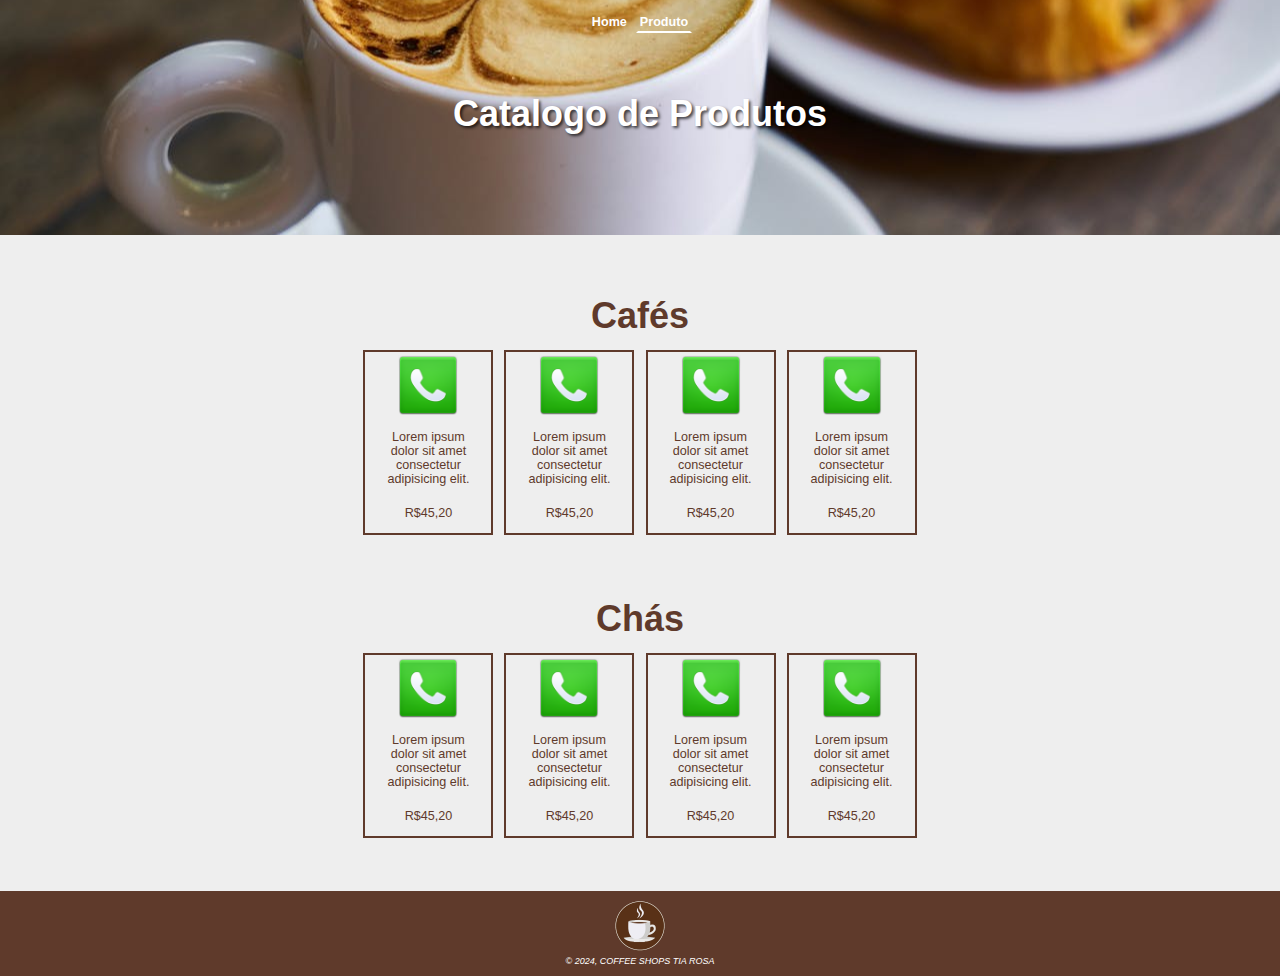
==== produtos.html @ 770dd262 "Layout e Estilo básico pagina catalogo" ====
<!DOCTYPE html>
<html lang="pt-br">
<head>
    <meta charset="UTF-8">
    <meta name="viewport" content="width=device-width, initial-scale=1.0">
    <link rel="stylesheet" href="css/style.css">
    <link rel="stylesheet" href="css/catalogo.css">
    <link rel="shortcut icon" href="imagens/favicon.ico" type="image/x-icon">
    <title>Catalogo de Produtos</title>
</head>
<body>
    <header>
        <nav>
            <a href="index.html">Home</a>
            <a href="#">Produto</a>
        </nav>
        <h1>Catalogo de Produtos</h1>
    </header>
    <main>
        <section>
            <h1>Cafés</h1>
            <div>
                <img src="imagens/logo-telefone.png" alt="">
                <p>
                    Lorem ipsum dolor sit amet consectetur adipisicing elit.
                </p>
                <p>R$45,20</p>
            </div>
            <div>
                <img src="imagens/logo-telefone.png" alt="">
                <p>
                    Lorem ipsum dolor sit amet consectetur adipisicing elit.
                </p>
                <p>R$45,20</p>
            </div>
            <div>
                <img src="imagens/logo-telefone.png" alt="">
                <p>
                    Lorem ipsum dolor sit amet consectetur adipisicing elit.
                </p>
                <p>R$45,20</p>
            </div>
            <div>
                <img src="imagens/logo-telefone.png" alt="">
                <p>
                    Lorem ipsum dolor sit amet consectetur adipisicing elit.
                </p>
                <p>R$45,20</p>
            </div>
        </section>
        <section>
            <h1>Chás</h1>
            <div>
                <img src="imagens/logo-telefone.png" alt="">
                <p>
                    Lorem ipsum dolor sit amet consectetur adipisicing elit.
                </p>
                <p>R$45,20</p>
            </div>
            <div>
                <img src="imagens/logo-telefone.png" alt="">
                <p>
                    Lorem ipsum dolor sit amet consectetur adipisicing elit.
                </p>
                <p>R$45,20</p>
            </div>
            <div>
                <img src="imagens/logo-telefone.png" alt="">
                <p>
                    Lorem ipsum dolor sit amet consectetur adipisicing elit.
                </p>
                <p>R$45,20</p>
            </div>
            <div>
                <img src="imagens/logo-telefone.png" alt="">
                <p>
                    Lorem ipsum dolor sit amet consectetur adipisicing elit.
                </p>
                <p>R$45,20</p>
            </div>
        </section>
    </main>
    <footer>
        <img src="imagens/logo-pequena.png" alt="">
        <p>&copy; 2024, COFFEE SHOPS TIA ROSA</p>
    </footer>
</body>
</html>
---- css/style.css ----
@charset "UTF-8";

*{
    margin: 0;
    padding: 0;
    font-family: Arial, Helvetica, sans-serif;
    font-weight: 100;
    font-size: 18px;
    text-decoration: none;
}

:root{
    --corTema: #5f3a2b;
    --corAlternativa: #7f3a2b;
    --corAuxiliar: white;
}

body{
    background-color: #eee;
}

header{
    background-color: var(--corTema);
    background-image: url("../imagens/fundo-header.jpg");
    background-position: center center;
    background-repeat: no-repeat;
    background-size: cover;
    background-attachment: fixed;
    min-height: 100vh;
    text-align: center;
    position: relative;
}

header > img{
    width: 80vw;
    max-width: 400px;
    position: absolute;
    transform: translate(-50%, -50%);
    top: 50%;
    left: 50%;
}

header nav{
    padding-top: 10px;
    text-align: center;
}

header nav > a{
    display: inline-block;
    text-decoration: none;
    font-size: 0.7em;
    font-family: Arial, Helvetica, sans-serif;
    font-weight: 900;
    color: var(--corAuxiliar);
    padding: 2px;
    transition: 0.2s;
    box-sizing: border-box;
    border: 2px solid transparent;
}

header nav > a[href="#"]{
    border-bottom-color: var(--corAuxiliar);
} 

header nav > a:hover{
    border-bottom-color: var(--corAuxiliar);
}

main{
    color: var(--corTema);
    text-align: center;
}

main section{
    margin-top: 50px;
    margin-bottom: 50px;
}

main h1{
    font-size: 2em;
    font-weight: 700;
    padding: 10px;
}

main p {
    width: 80vw;
    margin: auto;
    padding: 10px;
}

main section > img{
    width: 49%;
    max-width: 250px;
    border-radius: 15px;
}

main section > img:hover{
    opacity: 0.7;
}

main p > img{
    width: 30px;
    vertical-align: middle;
}

main a.linkbtn{
    display: block;
    background-color: var(--corTema);
    color: var(--corAuxiliar);
    width: 50%;
    max-width: 200px;
    font-weight: 700;
    padding: 5px;
    border-radius: 10px;
    margin: auto;
    margin-top: 10px;
    text-decoration: none;
}

main a.linkbtn:hover{
    background-color: #7f3a2b;
}

main .logo-social{
    width: 80px;
    height: 80px;
    border-radius: 50%;
    margin: 5px;
    transition: .2s;
}
main .logo-social:hover{
    transform: scale(0.9);
}

footer{
    background-color: var(--corTema);
    color: var(--corAuxiliar);
    text-align: center;
    padding: 10px;
}

footer > img{
    width: 50px;
    height: 50px;
}

footer > p{
    font-style: italic;
    font-size: 0.5em;
}
---- css/catalogo.css ----
@charset "UTF-8";

:root{
    --corTema: #5f3a2b;
    --corAlternativa: #7f3a2b;
    --corAuxiliar: white;
}

header{
    min-height: 0;
    background-image: url("../imagens/fundo-header-catalogo.jpg");
    background-attachment: local;
}


header > h1{
    color: var(--corAuxiliar);
    font-size: 2em;
    font-weight: 900;
    text-align: center;
    text-shadow: 2px 2px 3px #000000b0;
    padding-top: 60px;
    padding-bottom: 100px;
}

main div{
    border: 2px solid var(--corTema);
    padding: 3px;
    margin: 3px;
    display: inline-block;
}

main div > img{
    width: 60px;
}

main div > p {
    font-size: 0.7em;
    width: 100px;
}
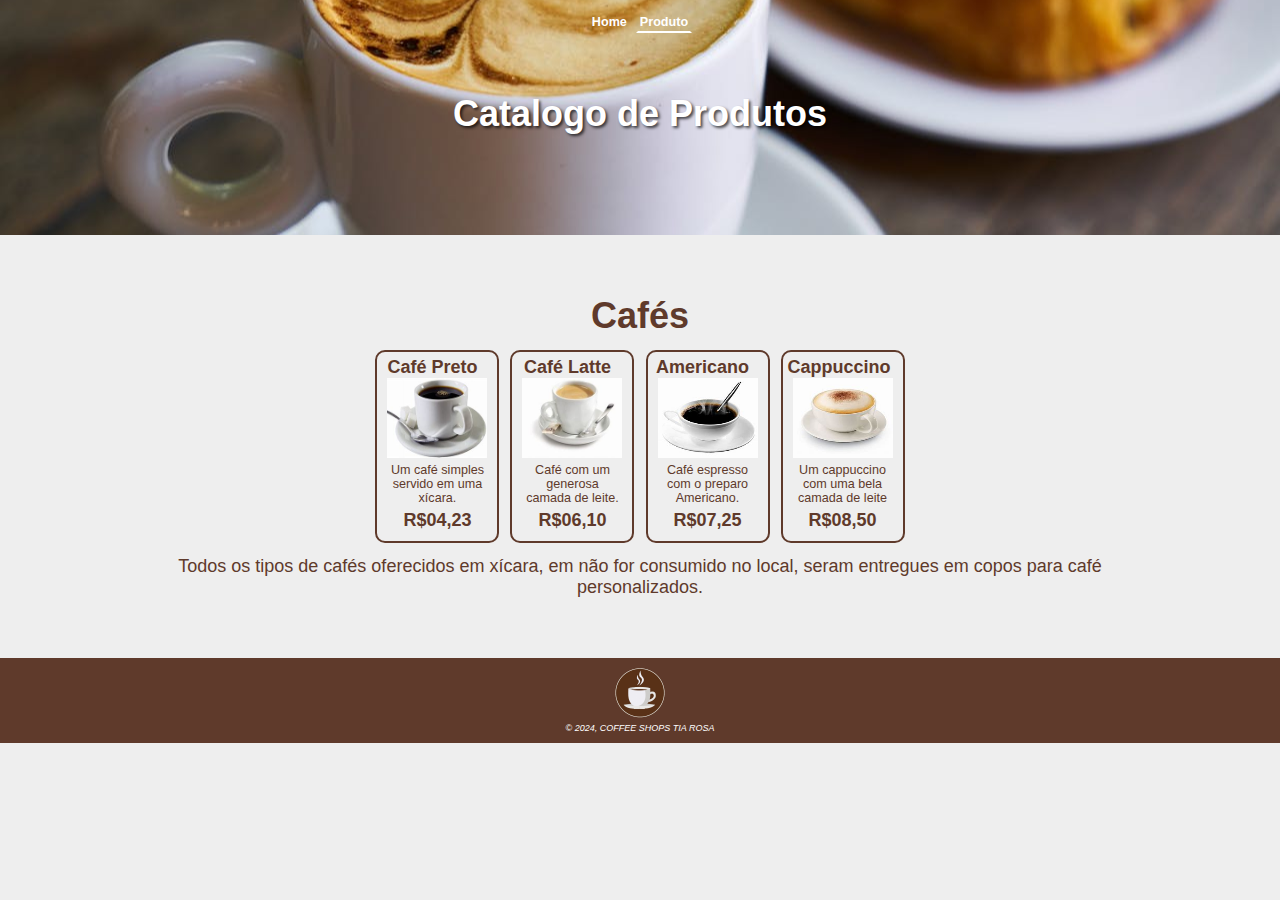
==== commit e59ca1a2: "Adicionando produtos" ====
--- a/produtos.html
+++ b/produtos.html
@@ -20,68 +20,43 @@
         <section>
             <h1>Cafés</h1>
             <div>
-                <img src="imagens/logo-telefone.png" alt="">
+                <h1>Café Preto</h1>
+                <img src="imagens/produtos/cafe/cafe-preto.jpg" alt="xícara com café">
                 <p>
-                    Lorem ipsum dolor sit amet consectetur adipisicing elit.
+                    Um café simples servido em uma xícara.
                 </p>
-                <p>R$45,20</p>
+                <p class="preco">R$04,23</p>
             </div>
             <div>
-                <img src="imagens/logo-telefone.png" alt="">
+                <h1>Café Latte</h1>
+                <img src="imagens/produtos/cafe/cafe-latte.jpg" alt="xícara com café com leite">
                 <p>
-                    Lorem ipsum dolor sit amet consectetur adipisicing elit.
+                    Café com um generosa camada de leite.
                 </p>
-                <p>R$45,20</p>
+                <p class="preco">R$06,10</p>
             </div>
             <div>
-                <img src="imagens/logo-telefone.png" alt="">
+                <h1>Americano</h1>
+                <img src="imagens/produtos/cafe/cafe-americano.jpg" alt="xícara com café espresso do tipo Americano.">
                 <p>
-                    Lorem ipsum dolor sit amet consectetur adipisicing elit.
+                    Café espresso com o preparo Americano.
                 </p>
-                <p>R$45,20</p>
+                <p class="preco">R$07,25</p>
             </div>
             <div>
-                <img src="imagens/logo-telefone.png" alt="">
+                <h1>Cappuccino</h1>
+                <img src="imagens/produtos/cafe/cappuccino.jpg" alt="xícara com café espresso com uma camada de espuma de leite">
                 <p>
-                    Lorem ipsum dolor sit amet consectetur adipisicing elit.
+                    Um cappuccino com uma bela camada de leite
                 </p>
-                <p>R$45,20</p>
+                <p class="preco">R$08,50</p>
             </div>
-        </section>
-        <section>
-            <h1>Chás</h1>
-            <div>
-                <img src="imagens/logo-telefone.png" alt="">
-                <p>
-                    Lorem ipsum dolor sit amet consectetur adipisicing elit.
-                </p>
-                <p>R$45,20</p>
-            </div>
-            <div>
-                <img src="imagens/logo-telefone.png" alt="">
-                <p>
-                    Lorem ipsum dolor sit amet consectetur adipisicing elit.
-                </p>
-                <p>R$45,20</p>
-            </div>
-            <div>
-                <img src="imagens/logo-telefone.png" alt="">
-                <p>
-                    Lorem ipsum dolor sit amet consectetur adipisicing elit.
-                </p>
-                <p>R$45,20</p>
-            </div>
-            <div>
-                <img src="imagens/logo-telefone.png" alt="">
-                <p>
-                    Lorem ipsum dolor sit amet consectetur adipisicing elit.
-                </p>
-                <p>R$45,20</p>
-            </div>
+
+            <p>Todos os tipos de cafés oferecidos em xícara, em não for consumido no local, seram entregues em copos para café personalizados.</p>
         </section>
     </main>
     <footer>
-        <img src="imagens/logo-pequena.png" alt="">
+        <img src="imagens/logo-pequena.png" alt="Logo marca com um xícara de café no centro de um circulo">
         <p>&copy; 2024, COFFEE SHOPS TIA ROSA</p>
     </footer>
 </body>
--- a/css/catalogo.css
+++ b/css/catalogo.css
@@ -25,16 +25,31 @@
 
 main div{
     border: 2px solid var(--corTema);
-    padding: 3px;
+    padding: 5px;
     margin: 3px;
+    border-radius: 10px;
     display: inline-block;
 }
 
+main div > h1{
+    font-size: 1em;
+    width: 100px;
+    padding: 0;
+}
+
 main div > img{
-    width: 60px;
+    width: 100px;
+    height: 80px;
 }
 
 main div > p {
     font-size: 0.7em;
     width: 100px;
+    padding: 0;
+}
+
+main div > p.preco {
+    font-size: 1em;
+    font-weight: 600;
+    padding: 5px;
 }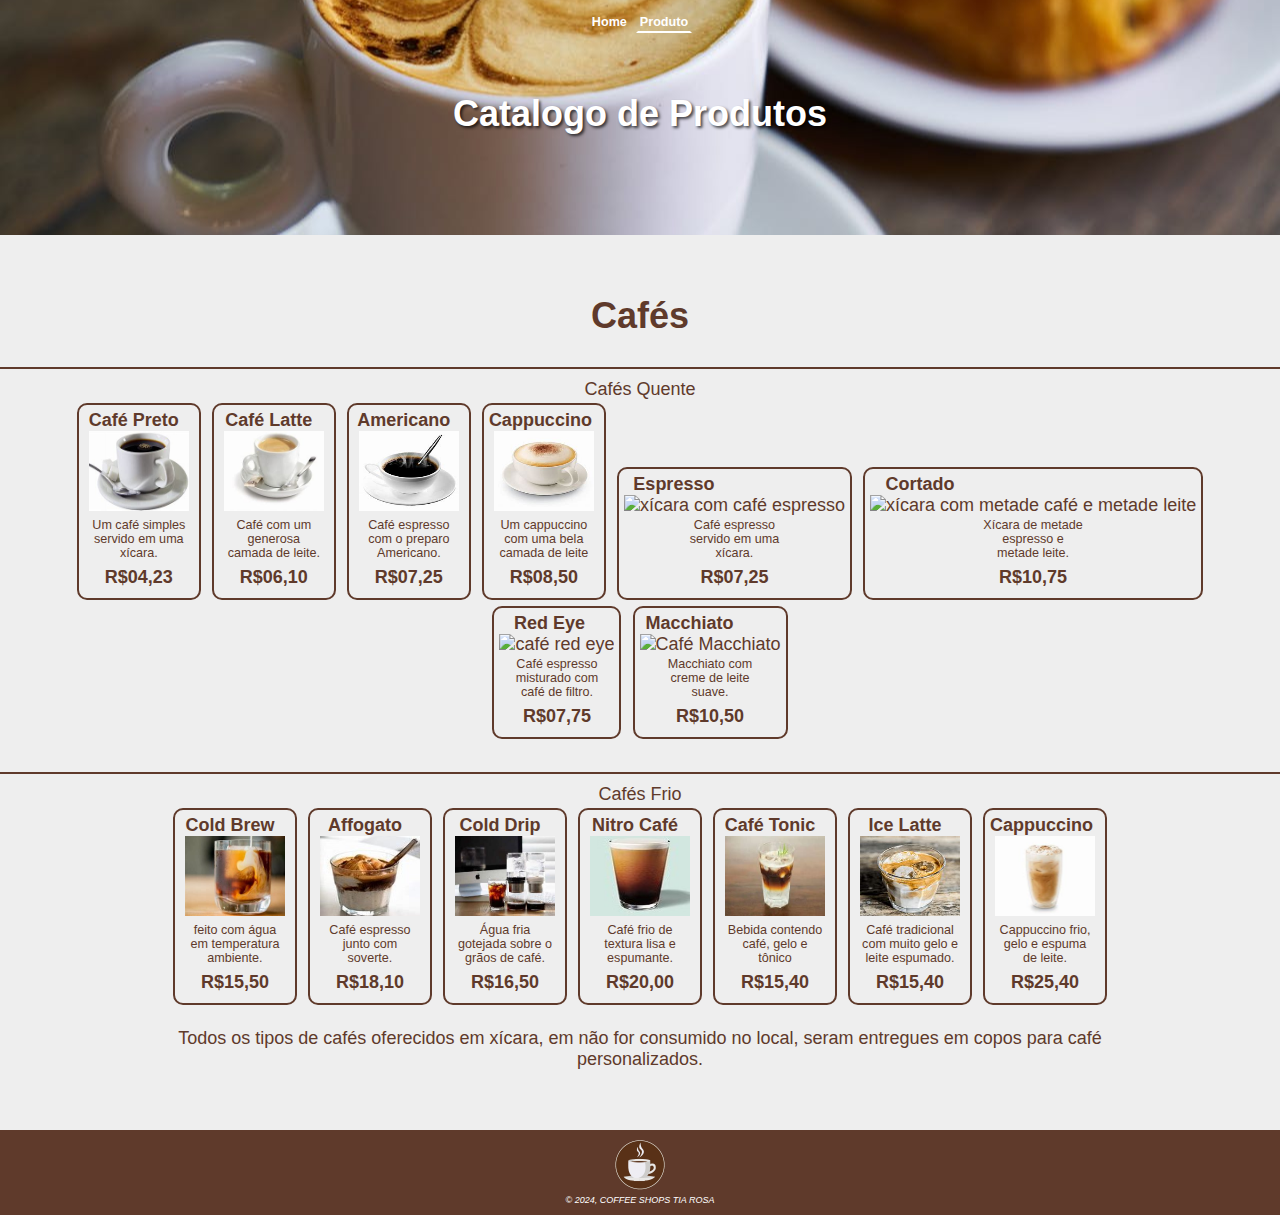
==== commit f98be815: "Aprimorando catalogo" ====
--- a/produtos.html
+++ b/produtos.html
@@ -19,38 +19,134 @@
     <main>
         <section>
             <h1>Cafés</h1>
-            <div>
-                <h1>Café Preto</h1>
-                <img src="imagens/produtos/cafe/cafe-preto.jpg" alt="xícara com café">
-                <p>
-                    Um café simples servido em uma xícara.
-                </p>
-                <p class="preco">R$04,23</p>
-            </div>
-            <div>
-                <h1>Café Latte</h1>
-                <img src="imagens/produtos/cafe/cafe-latte.jpg" alt="xícara com café com leite">
-                <p>
-                    Café com um generosa camada de leite.
-                </p>
-                <p class="preco">R$06,10</p>
-            </div>
-            <div>
-                <h1>Americano</h1>
-                <img src="imagens/produtos/cafe/cafe-americano.jpg" alt="xícara com café espresso do tipo Americano.">
-                <p>
-                    Café espresso com o preparo Americano.
-                </p>
-                <p class="preco">R$07,25</p>
-            </div>
-            <div>
-                <h1>Cappuccino</h1>
-                <img src="imagens/produtos/cafe/cappuccino.jpg" alt="xícara com café espresso com uma camada de espuma de leite">
-                <p>
-                    Um cappuccino com uma bela camada de leite
-                </p>
-                <p class="preco">R$08,50</p>
-            </div>
+
+            <article>
+                <h2>Cafés Quente</h2>
+                <div>
+                    <h1>Café Preto</h1>
+                    <img src="imagens/produtos/cafe/cafe-preto.jpg" alt="xícara com café">
+                    <p>
+                        Um café simples servido em uma xícara.
+                    </p>
+                    <p class="preco">R$04,23</p>
+                </div>
+                <div>
+                    <h1>Café Latte</h1>
+                    <img src="imagens/produtos/cafe/cafe-latte.jpg" alt="xícara com café com leite">
+                    <p>
+                        Café com um generosa camada de leite.
+                    </p>
+                    <p class="preco">R$06,10</p>
+                </div>
+                <div>
+                    <h1>Americano</h1>
+                    <img src="imagens/produtos/cafe/cafe-americano.jpg" alt="xícara com café espresso do tipo Americano.">
+                    <p>
+                        Café espresso com o preparo Americano.
+                    </p>
+                    <p class="preco">R$07,25</p>
+                </div>
+                <div>
+                    <h1>Cappuccino</h1>
+                    <img src="imagens/produtos/cafe/cappuccino.jpg" alt="xícara com café espresso com uma camada de espuma de leite">
+                    <p>
+                        Um cappuccino com uma bela camada de leite
+                    </p>
+                    <p class="preco">R$08,50</p>
+                </div>
+                <div>
+                    <h1>Espresso</h1>
+                    <img src="imagens/produtos/cafe/cafe-espresso.jpg" alt="xícara com café espresso">
+                    <p>
+                        Café espresso servido em uma xícara.
+                    </p>
+                    <p class="preco">R$07,25</p>
+                </div>
+                <div>
+                    <h1>Cortado</h1>
+                    <img src="imagens/produtos/cafe/cafe-cortado.jpg" alt="xícara com metade café e metade leite">
+                    <p>
+                        Xícara de metade espresso e metade leite.
+                    </p>
+                    <p class="preco">R$10,75</p>
+                </div>
+                <div>
+                    <h1>Red Eye</h1>
+                    <img src="imagens/produtos/cafe/red-eye.jpg" alt="café red eye">
+                    <p>
+                        Café espresso misturado com café de filtro.
+                    </p>
+                    <p class="preco">R$07,75</p>
+                </div>
+                <div>
+                    <h1>Macchiato</h1>
+                    <img src="imagens/produtos/cafe/macchiato.jpg" alt="Café Macchiato">
+                    <p>
+                        Macchiato com creme de leite suave.
+                    </p>
+                    <p class="preco">R$10,50</p>
+                </div>
+            </article>
+
+            <article>
+                <h2>Cafés Frio</h2>
+                <div>
+                    <h1>Cold Brew</h1>
+                    <img src="imagens/produtos/cafe/cold-brew.jpg" alt="Café feito com água em temperatura ambiente">
+                    <p>
+                        feito com água em temperatura ambiente.
+                    </p>
+                    <p class="preco">R$15,50</p>
+                </div>
+                <div>
+                    <h1>Affogato</h1>
+                    <img src="imagens/produtos/cafe/affogato.jpg" alt="Café espresso com soverte">
+                    <p>
+                        Café espresso junto com soverte.
+                    </p>
+                    <p class="preco">R$18,10</p>
+                </div>
+                <div>
+                    <h1>Cold Drip</h1>
+                    <img src="imagens/produtos/cafe/cold-drip.jpg" alt="Café do gotejamento de água fria nos grãos">
+                    <p>
+                        Água fria gotejada sobre o grãos de café.
+                    </p>
+                    <p class="preco">R$16,50</p>
+                </div>
+                <div>
+                    <h1>Nitro Café</h1>
+                    <img src="imagens/produtos/cafe/nitro-coffee.jpg" alt="Café frio de textura lisa e espumante">
+                    <p>
+                        Café frio de textura lisa e espumante.
+                    </p>
+                    <p class="preco">R$20,00</p>
+                </div>
+                <div>
+                    <h1>Café Tonic</h1>
+                    <img src="imagens/produtos/cafe/cafe-tonic.jpg" alt="Uma bebida que misturado café, gelo e tônico">
+                    <p>
+                        Bebida contendo café, gelo e tônico
+                    </p>
+                    <p class="preco">R$15,40</p>
+                </div>
+                <div>
+                    <h1>Ice Latte</h1>
+                    <img src="imagens/produtos/cafe/ice-latte.jpg" alt="Café, gelo e leite espumado">
+                    <p>
+                        Café tradicional com muito gelo e leite espumado.
+                    </p>
+                    <p class="preco">R$15,40</p>
+                </div>
+                <div>
+                    <h1>Cappuccino</h1>
+                    <img src="imagens/produtos/cafe/ice-cappuccino.jpg" alt="Cappuccino frio com gelo e espuma de leite">
+                    <p>
+                        Cappuccino frio, gelo e espuma de leite.
+                    </p>
+                    <p class="preco">R$25,40</p>
+                </div>
+            </article>
 
             <p>Todos os tipos de cafés oferecidos em xícara, em não for consumido no local, seram entregues em copos para café personalizados.</p>
         </section>
--- a/css/catalogo.css
+++ b/css/catalogo.css
@@ -23,6 +23,12 @@
     padding-bottom: 100px;
 }
 
+main article{
+    margin-top: 20px;
+    padding: 10px;
+    border-top: 2px solid var(--corTema);
+}
+
 main div{
     border: 2px solid var(--corTema);
     padding: 5px;
@@ -45,7 +51,7 @@
 main div > p {
     font-size: 0.7em;
     width: 100px;
-    padding: 0;
+    padding: 2px;
 }
 
 main div > p.preco {
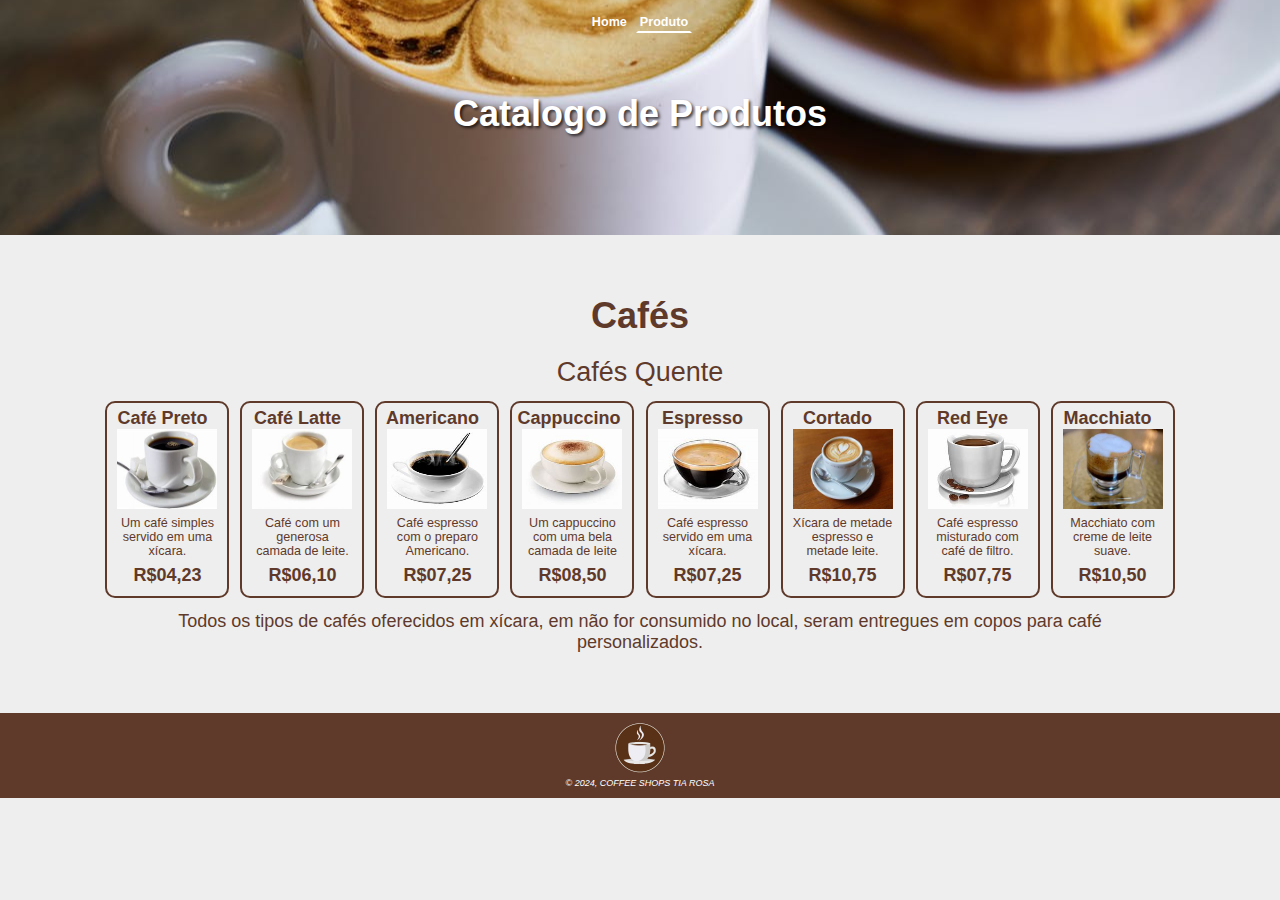
==== commit 94928de4: "Cafés quente adicionado ao catalogo" ====
--- a/produtos.html
+++ b/produtos.html
@@ -19,134 +19,71 @@
     <main>
         <section>
             <h1>Cafés</h1>
-
-            <article>
-                <h2>Cafés Quente</h2>
-                <div>
-                    <h1>Café Preto</h1>
-                    <img src="imagens/produtos/cafe/cafe-preto.jpg" alt="xícara com café">
-                    <p>
-                        Um café simples servido em uma xícara.
-                    </p>
-                    <p class="preco">R$04,23</p>
-                </div>
-                <div>
-                    <h1>Café Latte</h1>
-                    <img src="imagens/produtos/cafe/cafe-latte.jpg" alt="xícara com café com leite">
-                    <p>
-                        Café com um generosa camada de leite.
-                    </p>
-                    <p class="preco">R$06,10</p>
-                </div>
-                <div>
-                    <h1>Americano</h1>
-                    <img src="imagens/produtos/cafe/cafe-americano.jpg" alt="xícara com café espresso do tipo Americano.">
-                    <p>
-                        Café espresso com o preparo Americano.
-                    </p>
-                    <p class="preco">R$07,25</p>
-                </div>
-                <div>
-                    <h1>Cappuccino</h1>
-                    <img src="imagens/produtos/cafe/cappuccino.jpg" alt="xícara com café espresso com uma camada de espuma de leite">
-                    <p>
-                        Um cappuccino com uma bela camada de leite
-                    </p>
-                    <p class="preco">R$08,50</p>
-                </div>
-                <div>
-                    <h1>Espresso</h1>
-                    <img src="imagens/produtos/cafe/cafe-espresso.jpg" alt="xícara com café espresso">
-                    <p>
-                        Café espresso servido em uma xícara.
-                    </p>
-                    <p class="preco">R$07,25</p>
-                </div>
-                <div>
-                    <h1>Cortado</h1>
-                    <img src="imagens/produtos/cafe/cafe-cortado.jpg" alt="xícara com metade café e metade leite">
-                    <p>
-                        Xícara de metade espresso e metade leite.
-                    </p>
-                    <p class="preco">R$10,75</p>
-                </div>
-                <div>
-                    <h1>Red Eye</h1>
-                    <img src="imagens/produtos/cafe/red-eye.jpg" alt="café red eye">
-                    <p>
-                        Café espresso misturado com café de filtro.
-                    </p>
-                    <p class="preco">R$07,75</p>
-                </div>
-                <div>
-                    <h1>Macchiato</h1>
-                    <img src="imagens/produtos/cafe/macchiato.jpg" alt="Café Macchiato">
-                    <p>
-                        Macchiato com creme de leite suave.
-                    </p>
-                    <p class="preco">R$10,50</p>
-                </div>
-            </article>
-
-            <article>
-                <h2>Cafés Frio</h2>
-                <div>
-                    <h1>Cold Brew</h1>
-                    <img src="imagens/produtos/cafe/cold-brew.jpg" alt="Café feito com água em temperatura ambiente">
-                    <p>
-                        feito com água em temperatura ambiente.
-                    </p>
-                    <p class="preco">R$15,50</p>
-                </div>
-                <div>
-                    <h1>Affogato</h1>
-                    <img src="imagens/produtos/cafe/affogato.jpg" alt="Café espresso com soverte">
-                    <p>
-                        Café espresso junto com soverte.
-                    </p>
-                    <p class="preco">R$18,10</p>
-                </div>
-                <div>
-                    <h1>Cold Drip</h1>
-                    <img src="imagens/produtos/cafe/cold-drip.jpg" alt="Café do gotejamento de água fria nos grãos">
-                    <p>
-                        Água fria gotejada sobre o grãos de café.
-                    </p>
-                    <p class="preco">R$16,50</p>
-                </div>
-                <div>
-                    <h1>Nitro Café</h1>
-                    <img src="imagens/produtos/cafe/nitro-coffee.jpg" alt="Café frio de textura lisa e espumante">
-                    <p>
-                        Café frio de textura lisa e espumante.
-                    </p>
-                    <p class="preco">R$20,00</p>
-                </div>
-                <div>
-                    <h1>Café Tonic</h1>
-                    <img src="imagens/produtos/cafe/cafe-tonic.jpg" alt="Uma bebida que misturado café, gelo e tônico">
-                    <p>
-                        Bebida contendo café, gelo e tônico
-                    </p>
-                    <p class="preco">R$15,40</p>
-                </div>
-                <div>
-                    <h1>Ice Latte</h1>
-                    <img src="imagens/produtos/cafe/ice-latte.jpg" alt="Café, gelo e leite espumado">
-                    <p>
-                        Café tradicional com muito gelo e leite espumado.
-                    </p>
-                    <p class="preco">R$15,40</p>
-                </div>
-                <div>
-                    <h1>Cappuccino</h1>
-                    <img src="imagens/produtos/cafe/ice-cappuccino.jpg" alt="Cappuccino frio com gelo e espuma de leite">
-                    <p>
-                        Cappuccino frio, gelo e espuma de leite.
-                    </p>
-                    <p class="preco">R$25,40</p>
-                </div>
-            </article>
+            <h2>Cafés Quente</h2>
+            <div>
+                <h1>Café Preto</h1>
+                <img src="imagens/produtos/cafe/cafe-preto.jpg" alt="xícara com café">
+                <p>
+                    Um café simples servido em uma xícara.
+                </p>
+                <p class="preco">R$04,23</p>
+            </div>
+            <div>
+                <h1>Café Latte</h1>
+                <img src="imagens/produtos/cafe/cafe-latte.jpg" alt="xícara com café com leite">
+                <p>
+                    Café com um generosa camada de leite.
+                </p>
+                <p class="preco">R$06,10</p>
+            </div>
+            <div>
+                <h1>Americano</h1>
+                <img src="imagens/produtos/cafe/cafe-americano.jpg" alt="xícara com café espresso do tipo Americano.">
+                <p>
+                    Café espresso com o preparo Americano.
+                </p>
+                <p class="preco">R$07,25</p>
+            </div>
+            <div>
+                <h1>Cappuccino</h1>
+                <img src="imagens/produtos/cafe/cappuccino.jpg" alt="xícara com café espresso com uma camada de espuma de leite">
+                <p>
+                    Um cappuccino com uma bela camada de leite
+                </p>
+                <p class="preco">R$08,50</p>
+            </div>
+            <div>
+                <h1>Espresso</h1>
+                <img src="imagens/produtos/cafe/cafe-espresso.jpg" alt="xícara com café espresso">
+                <p>
+                    Café espresso servido em uma xícara.
+                </p>
+                <p class="preco">R$07,25</p>
+            </div>
+            <div>
+                <h1>Cortado</h1>
+                <img src="imagens/produtos/cafe/cafe-cortado.jpg" alt="xícara com metade café e metade leite">
+                <p>
+                    Xícara de metade espresso e metade leite.
+                </p>
+                <p class="preco">R$10,75</p>
+            </div>
+            <div>
+                <h1>Red Eye</h1>
+                <img src="imagens/produtos/cafe/red-eye.jpg" alt="café red eye">
+                <p>
+                    Café espresso misturado com café de filtro.
+                </p>
+                <p class="preco">R$07,75</p>
+            </div>
+            <div>
+                <h1>Macchiato</h1>
+                <img src="imagens/produtos/cafe/macchiato.jpg" alt="Café Macchiato">
+                <p>
+                    Macchiato com creme de leite suave.
+                </p>
+                <p class="preco">R$10,50</p>
+            </div>
 
             <p>Todos os tipos de cafés oferecidos em xícara, em não for consumido no local, seram entregues em copos para café personalizados.</p>
         </section>
--- a/css/style.css
+++ b/css/style.css
@@ -82,10 +82,17 @@
     padding: 10px;
 }
 
+main h2{
+    font-size: 1.5em;
+    font-weight: 500;
+    padding: 10px;
+}
+
 main p {
     width: 80vw;
     margin: auto;
     padding: 10px;
+    font-weight: 300;
 }
 
 main section > img{
--- a/css/catalogo.css
+++ b/css/catalogo.css
@@ -21,12 +21,6 @@
     text-shadow: 2px 2px 3px #000000b0;
     padding-top: 60px;
     padding-bottom: 100px;
-}
-
-main article{
-    margin-top: 20px;
-    padding: 10px;
-    border-top: 2px solid var(--corTema);
 }
 
 main div{
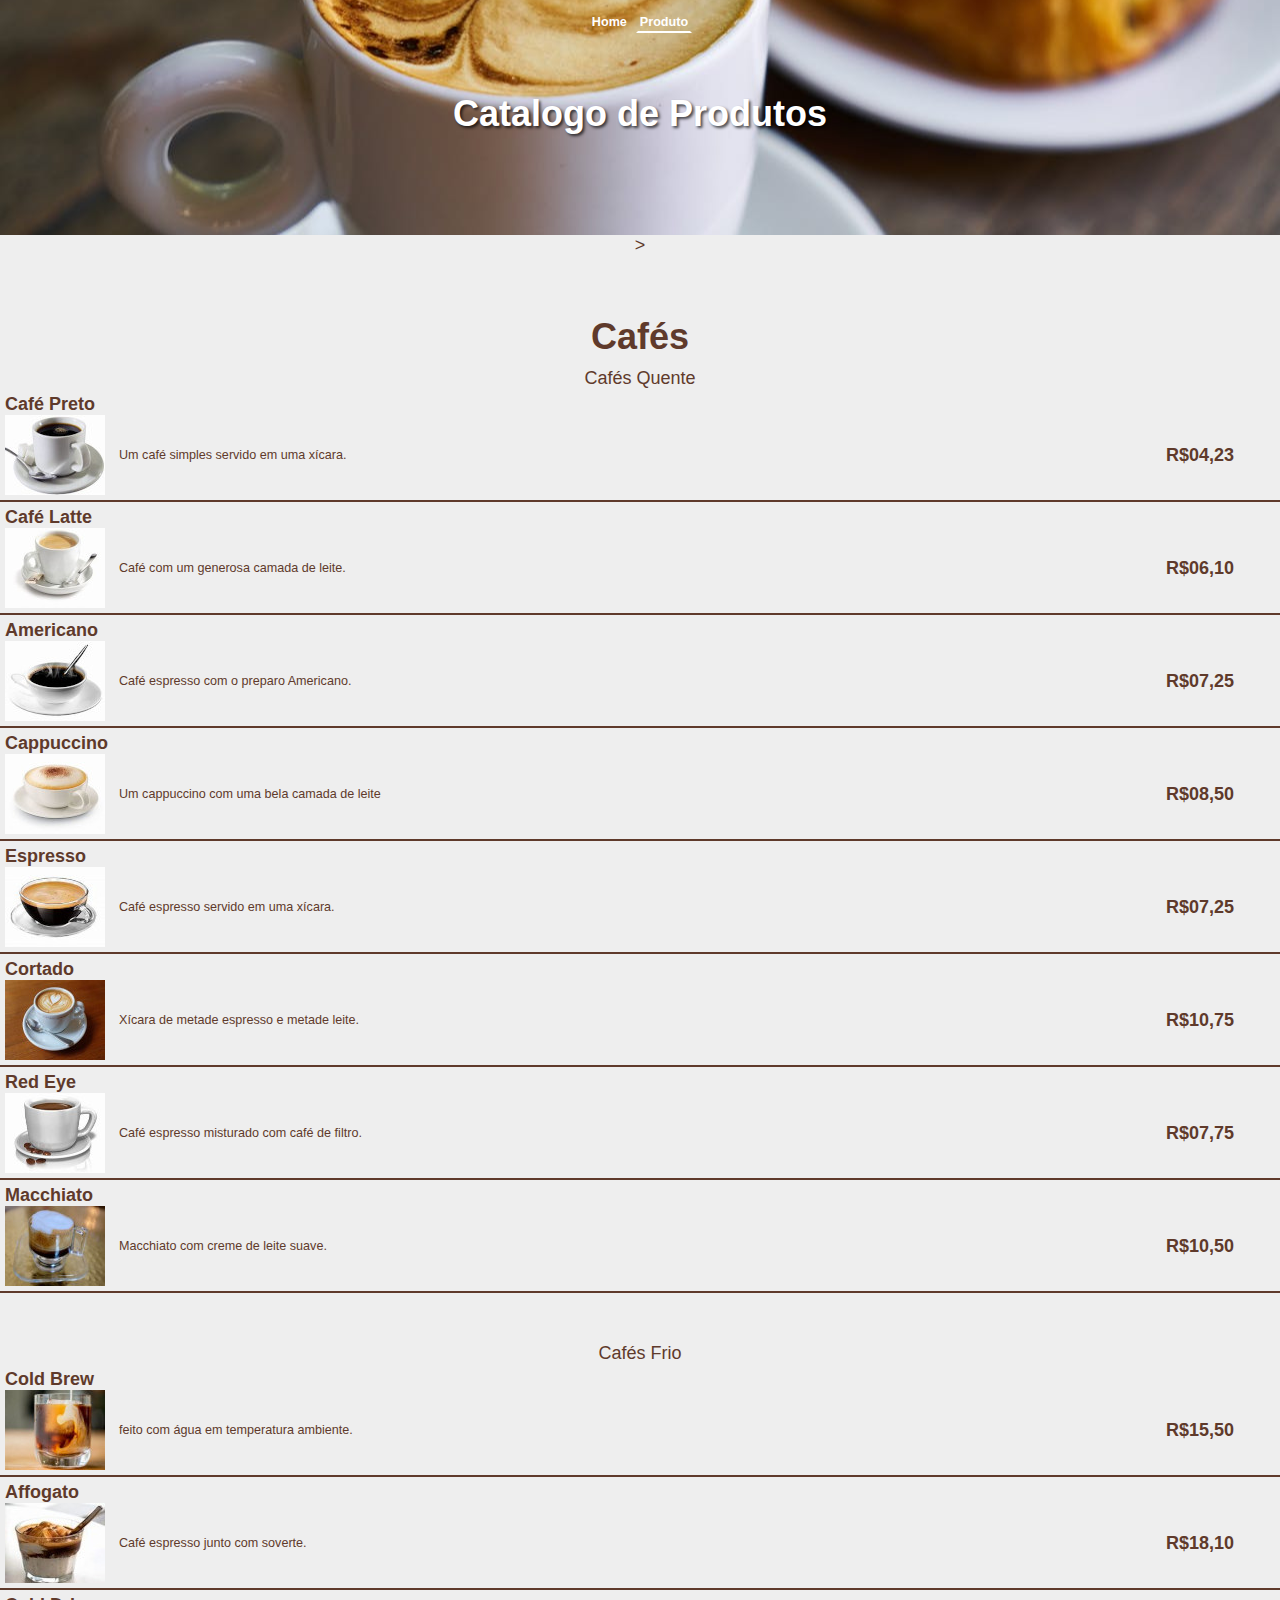
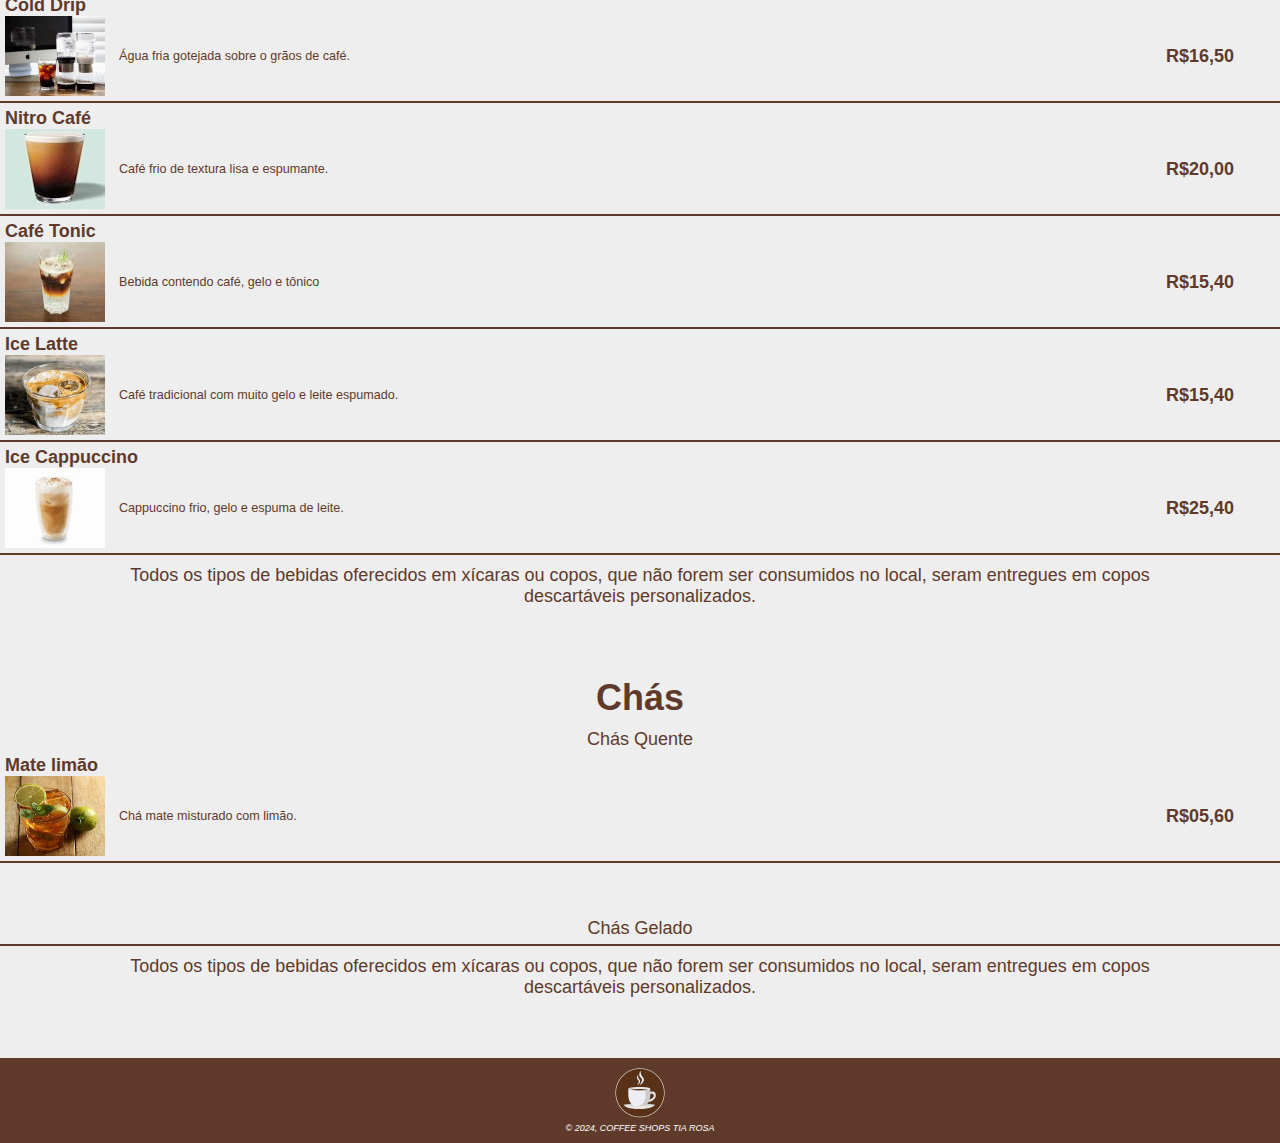
==== commit 16b79486: "Alterando layout e estilos" ====
--- a/produtos.html
+++ b/produtos.html
@@ -17,75 +17,188 @@
         <h1>Catalogo de Produtos</h1>
     </header>
     <main>
-        <section>
+        <!--Cafés-->>
+        <section><!--Cafés Quentes-->
             <h1>Cafés</h1>
             <h2>Cafés Quente</h2>
-            <div>
+            <article>
                 <h1>Café Preto</h1>
-                <img src="imagens/produtos/cafe/cafe-preto.jpg" alt="xícara com café">
-                <p>
-                    Um café simples servido em uma xícara.
-                </p>
-                <p class="preco">R$04,23</p>
-            </div>
-            <div>
+                <div>
+                    <img src="imagens/produtos/cafe/cafe-preto.jpg" alt="xícara com café">
+                    <p>
+                        Um café simples servido em uma xícara.
+                    </p>
+                    <p class="preco">R$04,23</p>
+                </div>
+            </article>
+            <article>
                 <h1>Café Latte</h1>
-                <img src="imagens/produtos/cafe/cafe-latte.jpg" alt="xícara com café com leite">
-                <p>
-                    Café com um generosa camada de leite.
-                </p>
-                <p class="preco">R$06,10</p>
-            </div>
-            <div>
+                <div>
+                    <img src="imagens/produtos/cafe/cafe-latte.jpg" alt="xícara com café com leite">
+                    <p>
+                        Café com um generosa camada de leite.
+                    </p>
+                    <p class="preco">R$06,10</p>
+                </div>
+            </article>
+            <article>
                 <h1>Americano</h1>
-                <img src="imagens/produtos/cafe/cafe-americano.jpg" alt="xícara com café espresso do tipo Americano.">
-                <p>
-                    Café espresso com o preparo Americano.
-                </p>
-                <p class="preco">R$07,25</p>
-            </div>
-            <div>
+                <div>
+                    <img src="imagens/produtos/cafe/cafe-americano.jpg" alt="xícara com café espresso do tipo Americano.">
+                    <p>
+                        Café espresso com o preparo Americano.
+                    </p>
+                    <p class="preco">R$07,25</p>
+                </div>
+            </article>
+            <article>
                 <h1>Cappuccino</h1>
-                <img src="imagens/produtos/cafe/cappuccino.jpg" alt="xícara com café espresso com uma camada de espuma de leite">
-                <p>
-                    Um cappuccino com uma bela camada de leite
-                </p>
-                <p class="preco">R$08,50</p>
-            </div>
-            <div>
+                <div>
+                    <img src="imagens/produtos/cafe/cappuccino.jpg" alt="xícara com café espresso com uma camada de espuma de leite">
+                    <p>
+                        Um cappuccino com uma bela camada de leite
+                    </p>
+                    <p class="preco">R$08,50</p>
+                </div>
+            </article>
+            <article>
                 <h1>Espresso</h1>
-                <img src="imagens/produtos/cafe/cafe-espresso.jpg" alt="xícara com café espresso">
-                <p>
-                    Café espresso servido em uma xícara.
-                </p>
-                <p class="preco">R$07,25</p>
-            </div>
-            <div>
+                <div>
+                    <img src="imagens/produtos/cafe/cafe-espresso.jpg" alt="xícara com café espresso">
+                    <p>
+                        Café espresso servido em uma xícara.
+                    </p>
+                    <p class="preco">R$07,25</p>
+                </div>
+            </article>
+            <article>
                 <h1>Cortado</h1>
-                <img src="imagens/produtos/cafe/cafe-cortado.jpg" alt="xícara com metade café e metade leite">
-                <p>
-                    Xícara de metade espresso e metade leite.
-                </p>
-                <p class="preco">R$10,75</p>
-            </div>
-            <div>
+                <div>
+                    <img src="imagens/produtos/cafe/cafe-cortado.jpg" alt="xícara com metade café e metade leite">
+                    <p>
+                        Xícara de metade espresso e metade leite.
+                    </p>
+                    <p class="preco">R$10,75</p>
+                </div>
+            </article>
+            <article>
                 <h1>Red Eye</h1>
-                <img src="imagens/produtos/cafe/red-eye.jpg" alt="café red eye">
-                <p>
-                    Café espresso misturado com café de filtro.
-                </p>
-                <p class="preco">R$07,75</p>
-            </div>
-            <div>
+                <div>
+                    <img src="imagens/produtos/cafe/red-eye.jpg" alt="café red eye">
+                    <p>
+                        Café espresso misturado com café de filtro.
+                    </p>
+                    <p class="preco">R$07,75</p>
+                </div>
+            </article>
+            <article>
                 <h1>Macchiato</h1>
-                <img src="imagens/produtos/cafe/macchiato.jpg" alt="Café Macchiato">
-                <p>
-                    Macchiato com creme de leite suave.
-                </p>
-                <p class="preco">R$10,50</p>
-            </div>
-
-            <p>Todos os tipos de cafés oferecidos em xícara, em não for consumido no local, seram entregues em copos para café personalizados.</p>
+                <div>
+                    <img src="imagens/produtos/cafe/macchiato.jpg" alt="Café Macchiato">
+                    <p>
+                        Macchiato com creme de leite suave.
+                    </p>
+                    <p class="preco">R$10,50</p>
+                </div>
+            </article>
+        </section>
+
+        <section><!--Cafés Frios-->
+            <h2>Cafés Frio</h2>
+
+            <article>
+                <h1>Cold Brew</h1>
+                <div>
+                    <img src="imagens/produtos/cafe/cold-brew.jpg" alt="Café feito com água em temperatura ambiente">
+                    <p>
+                        feito com água em temperatura ambiente.
+                    </p>
+                    <p class="preco">R$15,50</p>
+                </div>
+            </article>
+            <article>
+                <h1>Affogato</h1>
+                <div>
+                    <img src="imagens/produtos/cafe/affogato.jpg" alt="Café espresso com soverte">
+                    <p>
+                        Café espresso junto com soverte.
+                    </p>
+                    <p class="preco">R$18,10</p>
+                </div>
+            </article>
+            <article>
+                <h1>Cold Drip</h1>
+                <div>
+                    <img src="imagens/produtos/cafe/cold-drip.jpg" alt="Café do gotejamento de água fria nos grãos">
+                    <p>
+                        Água fria gotejada sobre o grãos de café.
+                    </p>
+                    <p class="preco">R$16,50</p>
+                </div>
+            </article>
+            <article>
+                <h1>Nitro Café</h1>
+                <div>
+                    <img src="imagens/produtos/cafe/nitro-coffee.jpg" alt="Café frio de textura lisa e espumante">
+                    <p>
+                        Café frio de textura lisa e espumante.
+                    </p>
+                    <p class="preco">R$20,00</p>
+                </div>
+            </article>
+            <article>
+                <h1>Café Tonic</h1>
+                <div>
+                    <img src="imagens/produtos/cafe/cafe-tonic.jpg" alt="Uma bebida que misturado café, gelo e tônico">
+                    <p>
+                        Bebida contendo café, gelo e tônico
+                    </p>
+                    <p class="preco">R$15,40</p>
+                </div>
+            </article>
+            <article>
+                <h1>Ice Latte</h1>
+                <div>
+                    <img src="imagens/produtos/cafe/ice-latte.jpg" alt="Café, gelo e leite espumado">
+                    <p>
+                        Café tradicional com muito gelo e leite espumado.
+                    </p>
+                    <p class="preco">R$15,40</p>
+                </div>
+            </article>
+            <article>
+                <h1>Ice Cappuccino</h1>
+                <div>
+                    <img src="imagens/produtos/cafe/ice-cappuccino.jpg" alt="Cappuccino frio com gelo e espuma de leite">
+                    <p>
+                        Cappuccino frio, gelo e espuma de leite.
+                    </p>
+                    <p class="preco">R$25,40</p>
+                </div>
+            </article>
+            <p>Todos os tipos de bebidas oferecidos em xícaras ou copos, que não forem ser consumidos no local, seram entregues em copos descartáveis personalizados.</p>
+        </section>
+
+        <!--Chás-->
+        <section><!--Chás Quentes-->
+            <h1>Chás</h1>
+            <h2>Chás Quente</h2>
+            <article>
+                <h1>Mate limão</h1>
+                <div>
+                    <img src="imagens/produtos/cha/mate-limão.jpg" alt="Copo com chá de mate com limão">
+                    <p>Chá mate misturado com limão.</p>
+                    <p class="preco">R$05,60</p>
+                </div>
+            </article>
+        </section>
+
+        <section><!--Chás Frios-->
+            <article>
+                <h2>Chás Gelado</h2>
+            </article>
+
+            <p>Todos os tipos de bebidas oferecidos em xícaras ou copos, que não forem ser consumidos no local, seram entregues em copos descartáveis personalizados.</p>
         </section>
     </main>
     <footer>
--- a/css/style.css
+++ b/css/style.css
@@ -82,12 +82,6 @@
     padding: 10px;
 }
 
-main h2{
-    font-size: 1.5em;
-    font-weight: 500;
-    padding: 10px;
-}
-
 main p {
     width: 80vw;
     margin: auto;
--- a/css/catalogo.css
+++ b/css/catalogo.css
@@ -23,18 +23,20 @@
     padding-bottom: 100px;
 }
 
-main div{
-    border: 2px solid var(--corTema);
+main article{
+    border-bottom: 2px solid var(--corTema);
     padding: 5px;
-    margin: 3px;
-    border-radius: 10px;
-    display: inline-block;
 }
 
-main div > h1{
+main article > h1{
     font-size: 1em;
-    width: 100px;
-    padding: 0;
+    text-align: left;
+    padding: 0px;
+}
+
+main div{
+    display: flex;
+    align-items: center;
 }
 
 main div > img{
@@ -44,12 +46,13 @@
 
 main div > p {
     font-size: 0.7em;
-    width: 100px;
-    padding: 2px;
+    padding: 10px;
+    text-align: left;
 }
 
 main div > p.preco {
     font-size: 1em;
     font-weight: 600;
     padding: 5px;
+    width: 100px;
 }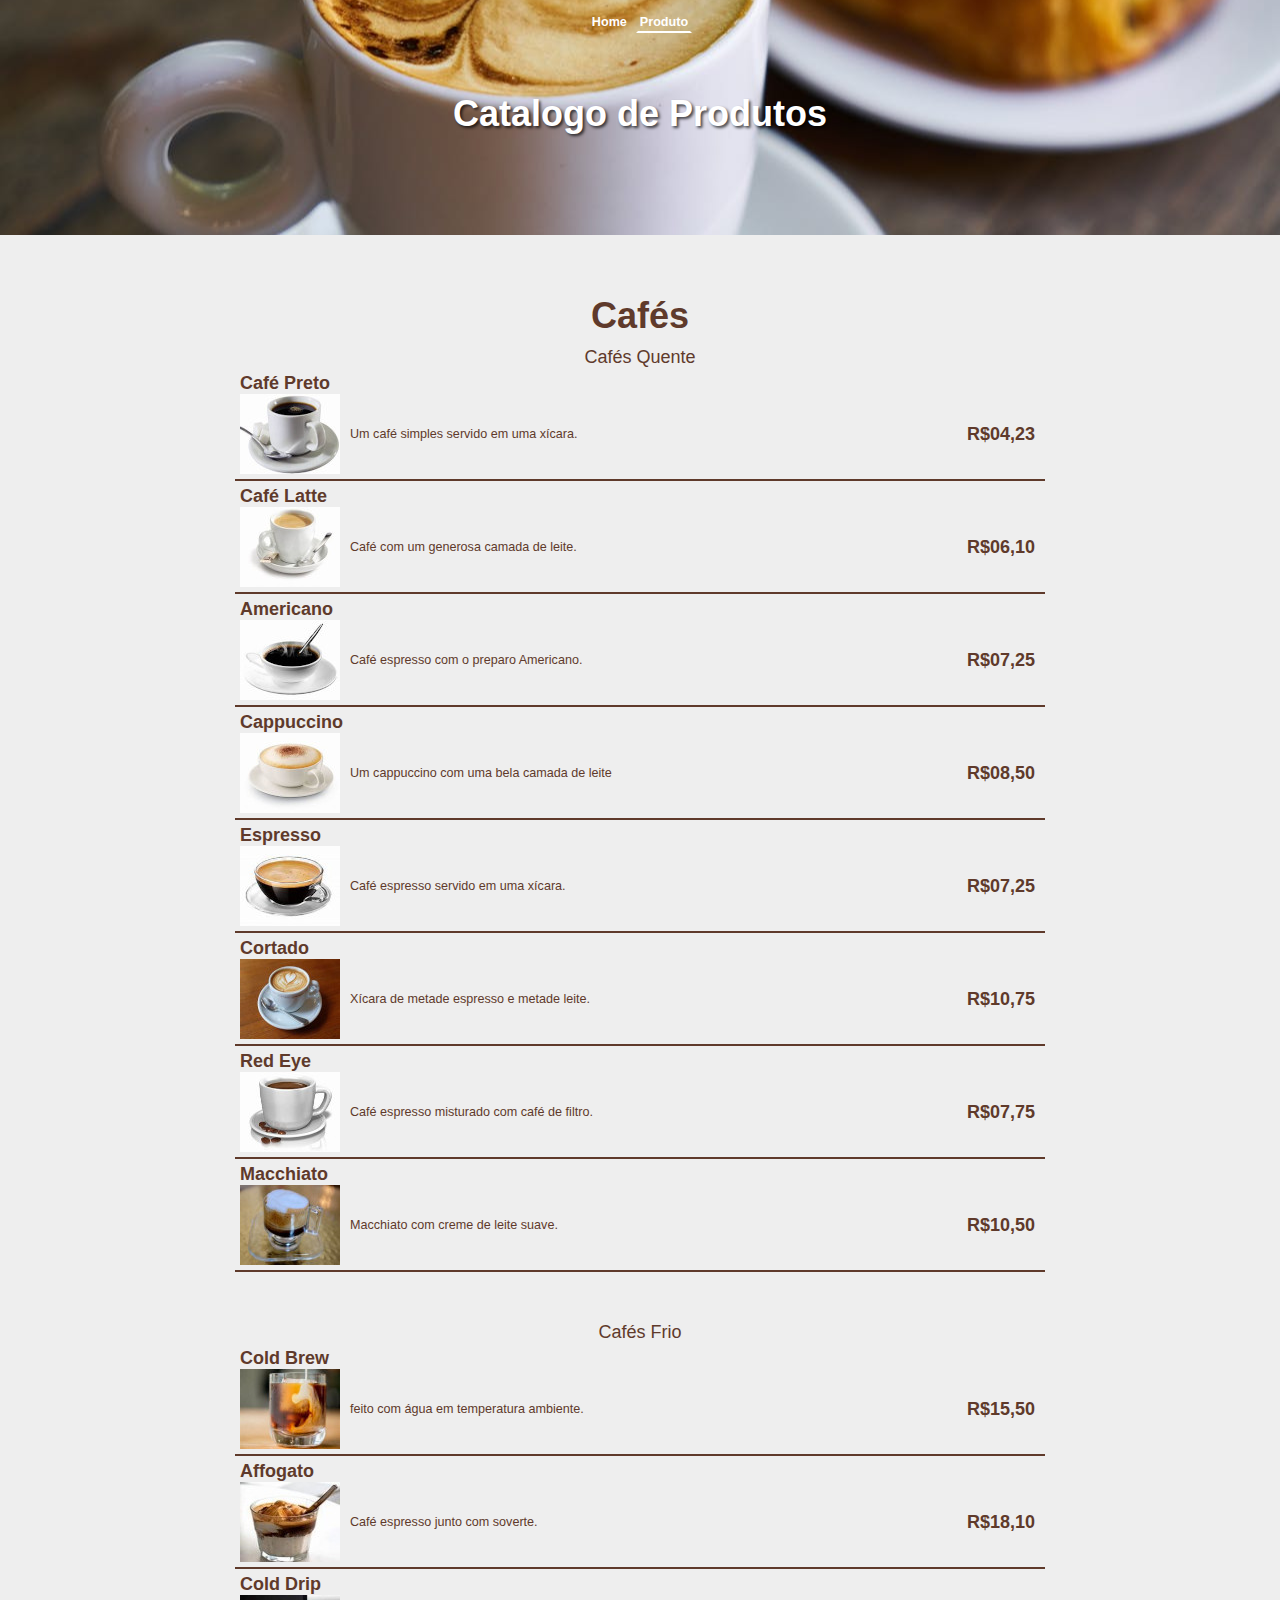
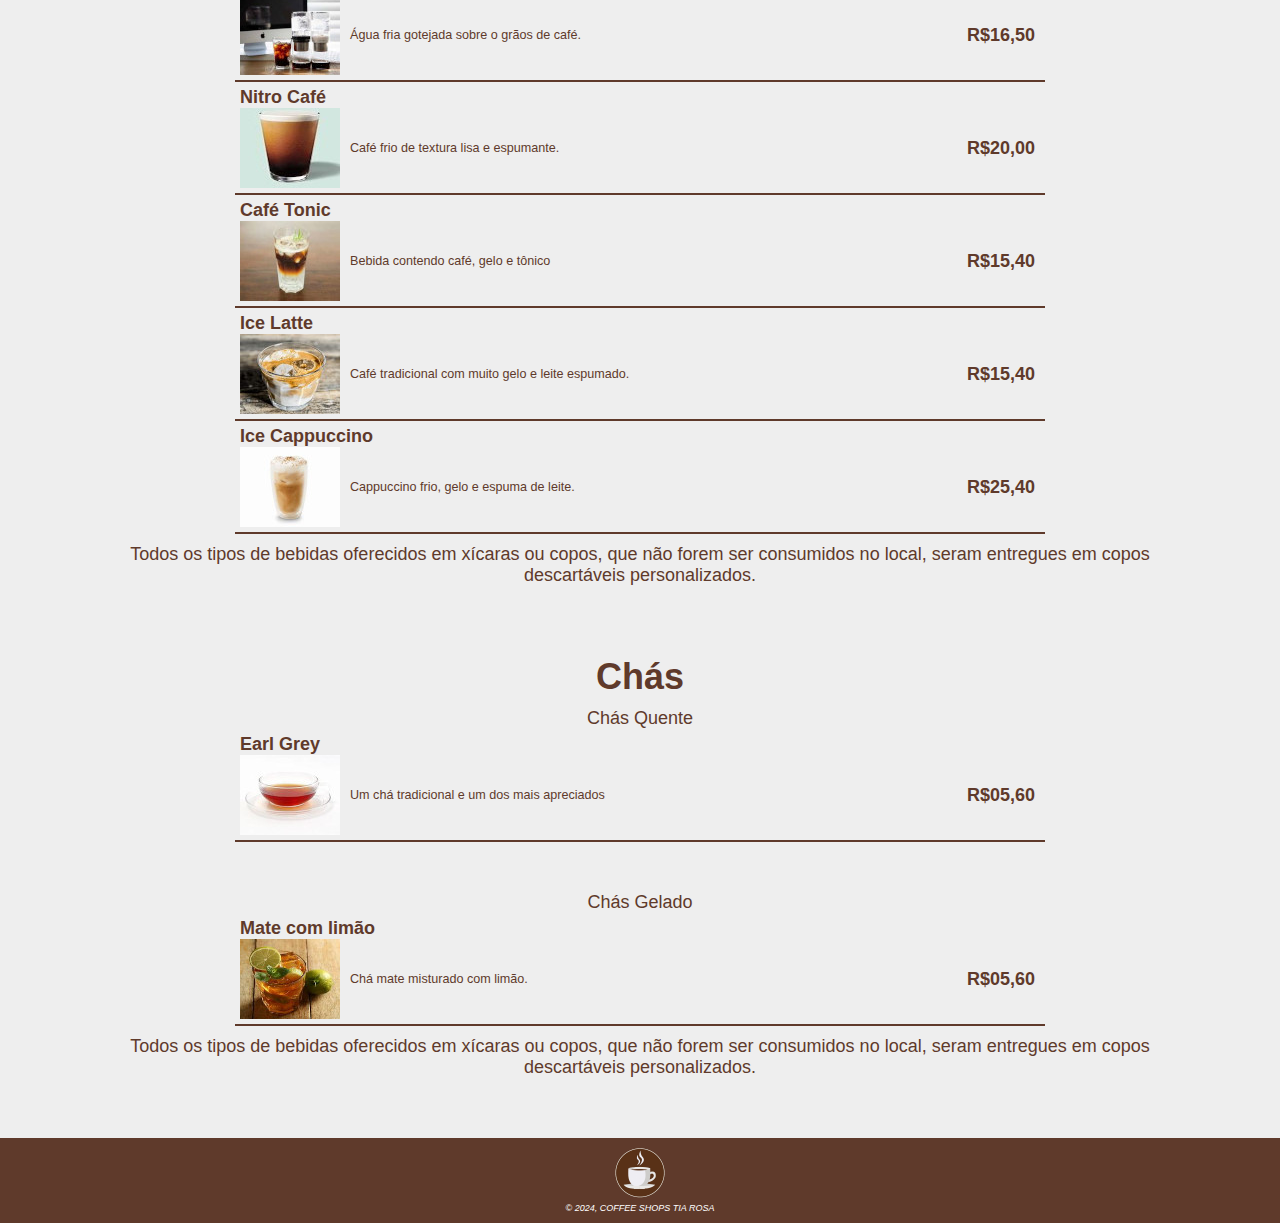
==== commit 3ba07eae: "Atualizando catalogo" ====
--- a/produtos.html
+++ b/produtos.html
@@ -17,7 +17,7 @@
         <h1>Catalogo de Produtos</h1>
     </header>
     <main>
-        <!--Cafés-->>
+        <!--Cafés-->
         <section><!--Cafés Quentes-->
             <h1>Cafés</h1>
             <h2>Cafés Quente</h2>
@@ -184,18 +184,24 @@
             <h1>Chás</h1>
             <h2>Chás Quente</h2>
             <article>
-                <h1>Mate limão</h1>
+                <h1>Earl Grey</h1>
+                <div>
+                    <img src="imagens/produtos/cha/earl-grey.jpg" alt="Xícara de chá earl grey">
+                    <p>Um chá tradicional e um dos mais apreciados</p>
+                    <p class="preco">R$05,60</p>
+                </div>
+            </article>
+        </section>
+        
+        <section><!--Chás Frios-->
+            <h2>Chás Gelado</h2>
+            <article>
+                <h1>Mate com limão</h1>
                 <div>
                     <img src="imagens/produtos/cha/mate-limão.jpg" alt="Copo com chá de mate com limão">
                     <p>Chá mate misturado com limão.</p>
                     <p class="preco">R$05,60</p>
                 </div>
-            </article>
-        </section>
-
-        <section><!--Chás Frios-->
-            <article>
-                <h2>Chás Gelado</h2>
             </article>
 
             <p>Todos os tipos de bebidas oferecidos em xícaras ou copos, que não forem ser consumidos no local, seram entregues em copos descartáveis personalizados.</p>
--- a/css/catalogo.css
+++ b/css/catalogo.css
@@ -26,6 +26,8 @@
 main article{
     border-bottom: 2px solid var(--corTema);
     padding: 5px;
+    max-width: 800px;
+    margin: auto;
 }
 
 main article > h1{
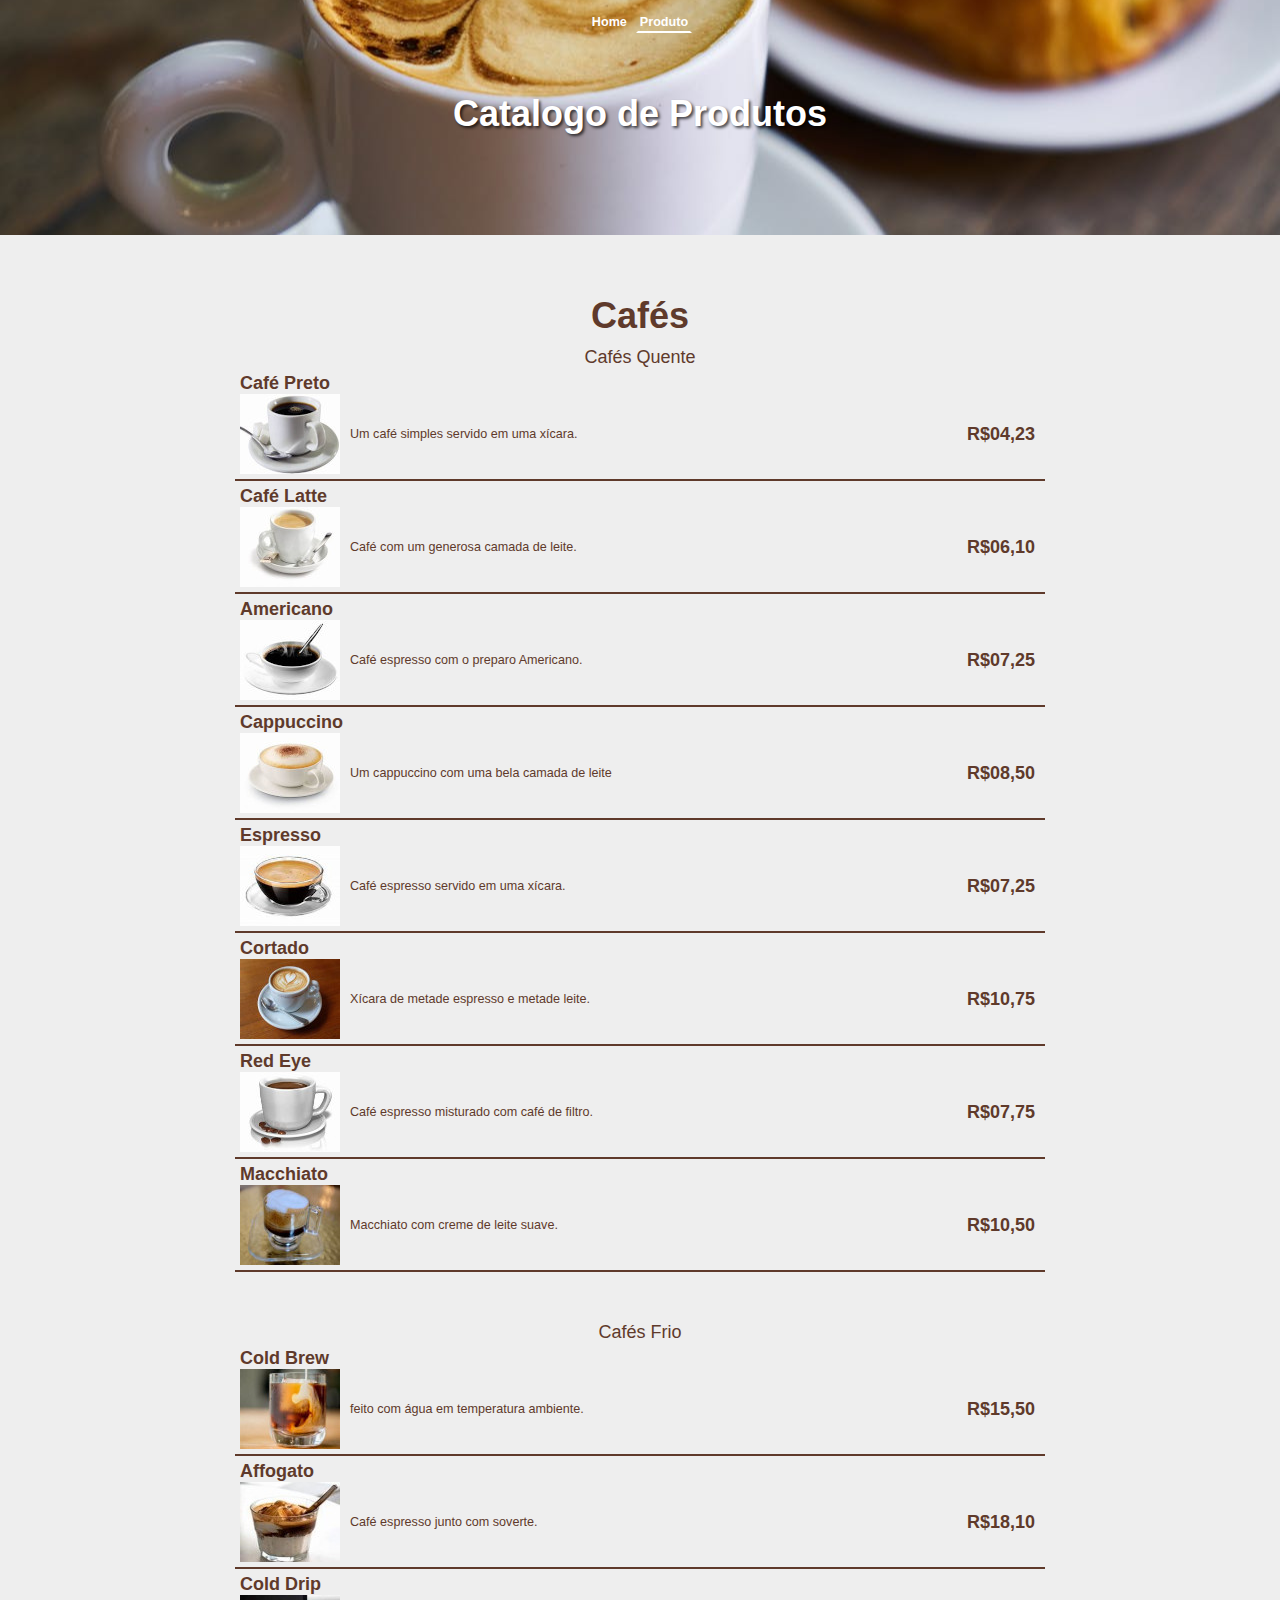
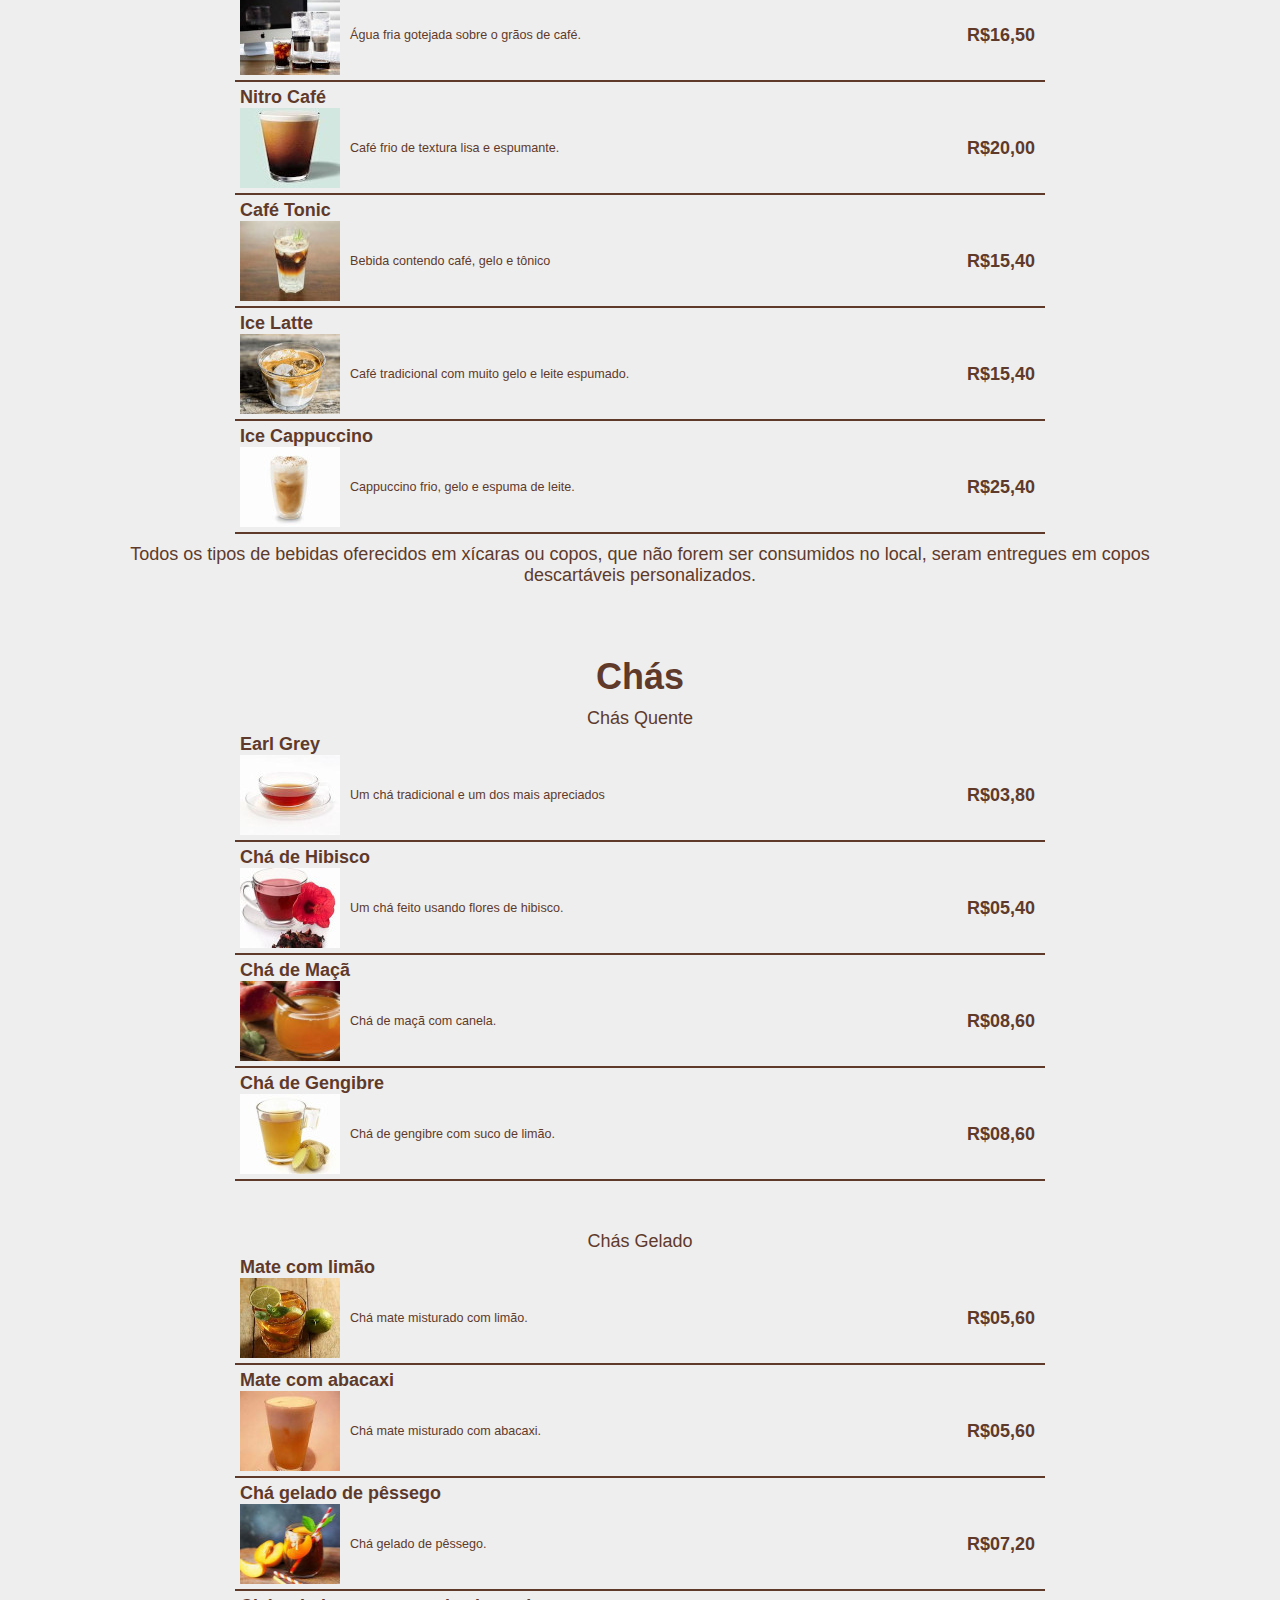
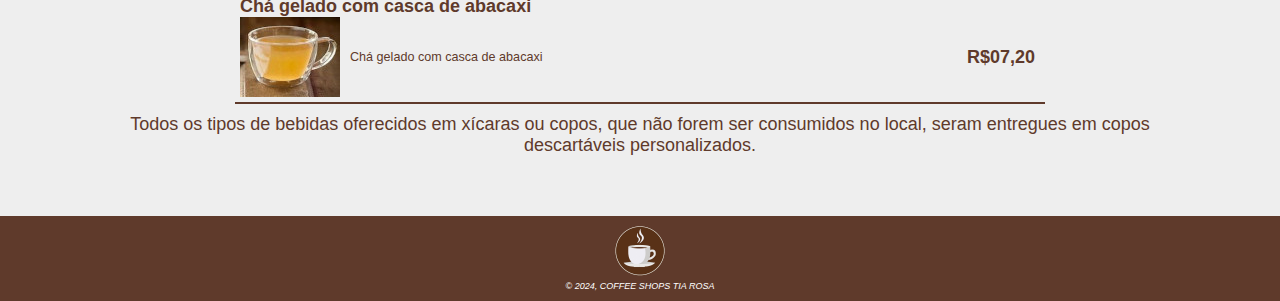
==== commit 513ada14: "Catalogo de chás" ====
--- a/produtos.html
+++ b/produtos.html
@@ -188,7 +188,31 @@
                 <div>
                     <img src="imagens/produtos/cha/earl-grey.jpg" alt="Xícara de chá earl grey">
                     <p>Um chá tradicional e um dos mais apreciados</p>
-                    <p class="preco">R$05,60</p>
+                    <p class="preco">R$03,80</p>
+                </div>
+            </article>
+            <article>
+                <h1>Chá de Hibisco</h1>
+                <div>
+                    <img src="imagens/produtos/cha/cha-hibisco.jpg" alt="Xícara de chá de hibisco">
+                    <p>Um chá feito usando flores de hibisco.</p>
+                    <p class="preco">R$05,40</p>
+                </div>
+            </article>
+            <article>
+                <h1>Chá de Maçã</h1>
+                <div>
+                    <img src="imagens/produtos/cha/cha-maca.jpg" alt="Xícara de chá de maçã">
+                    <p>Chá de maçã com canela.</p>
+                    <p class="preco">R$08,60</p>
+                </div>
+            </article>
+            <article>
+                <h1>Chá de Gengibre</h1>
+                <div>
+                    <img src="imagens/produtos/cha/cha-gengibre.jpg" alt="Xícara de chá de gengibre">
+                    <p>Chá de gengibre com suco de limão.</p>
+                    <p class="preco">R$08,60</p>
                 </div>
             </article>
         </section>
@@ -201,6 +225,30 @@
                     <img src="imagens/produtos/cha/mate-limão.jpg" alt="Copo com chá de mate com limão">
                     <p>Chá mate misturado com limão.</p>
                     <p class="preco">R$05,60</p>
+                </div>
+            </article>
+            <article>
+                <h1>Mate com abacaxi</h1>
+                <div>
+                    <img src="imagens/produtos/cha/mate-abacaxi.jpg" alt="Copo com chá de mate com abacaxi">
+                    <p>Chá mate misturado com abacaxi.</p>
+                    <p class="preco">R$05,60</p>
+                </div>
+            </article>
+            <article>
+                <h1>Chá gelado de pêssego</h1>
+                <div>
+                    <img src="imagens/produtos/cha/gelado-pessego.jpg" alt="Copo com chá gelado de pêssego">
+                    <p>Chá gelado de pêssego.</p>
+                    <p class="preco">R$07,20</p>
+                </div>
+            </article>
+            <article>
+                <h1>Chá gelado com casca de abacaxi</h1>
+                <div>
+                    <img src="imagens/produtos/cha/casca-abacaxi.jpg" alt="Copo com chá gelado com casca de abacaxi">
+                    <p>Chá gelado com casca de abacaxi</p>
+                    <p class="preco">R$07,20</p>
                 </div>
             </article>
 
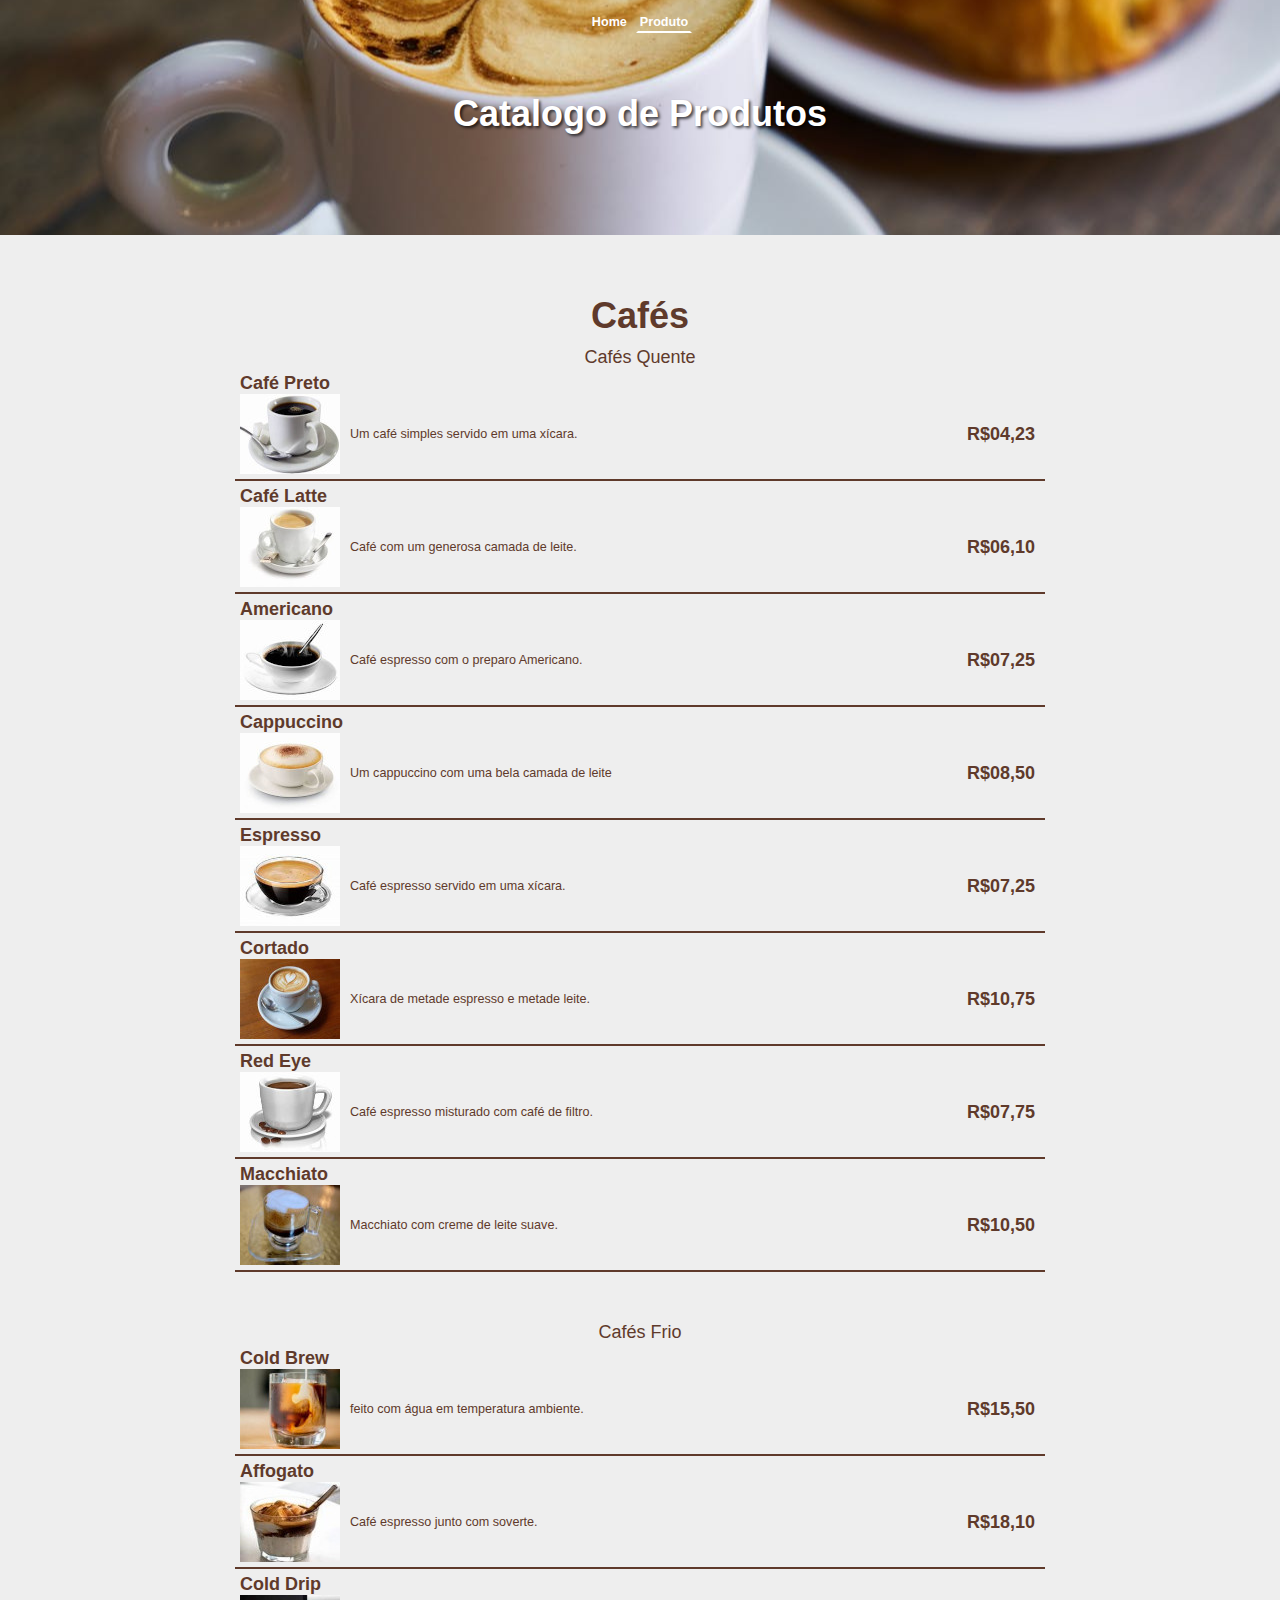
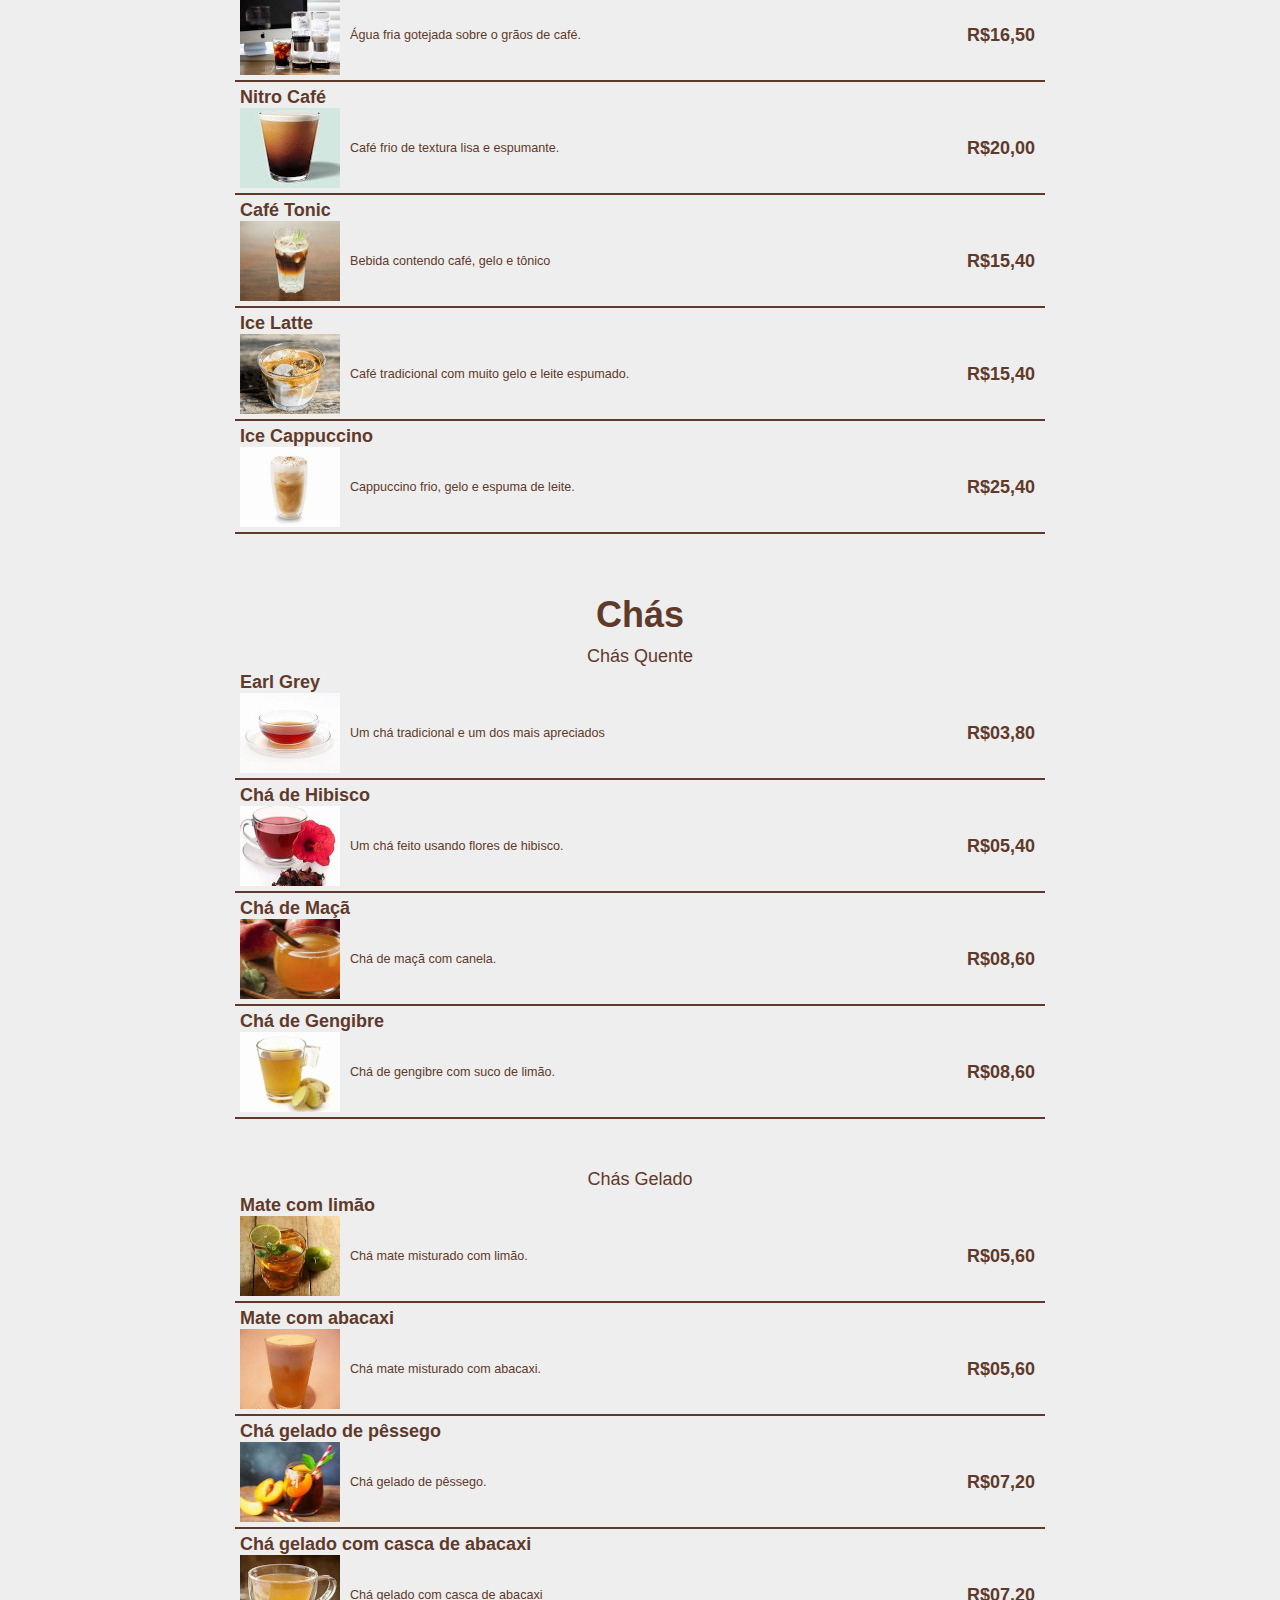
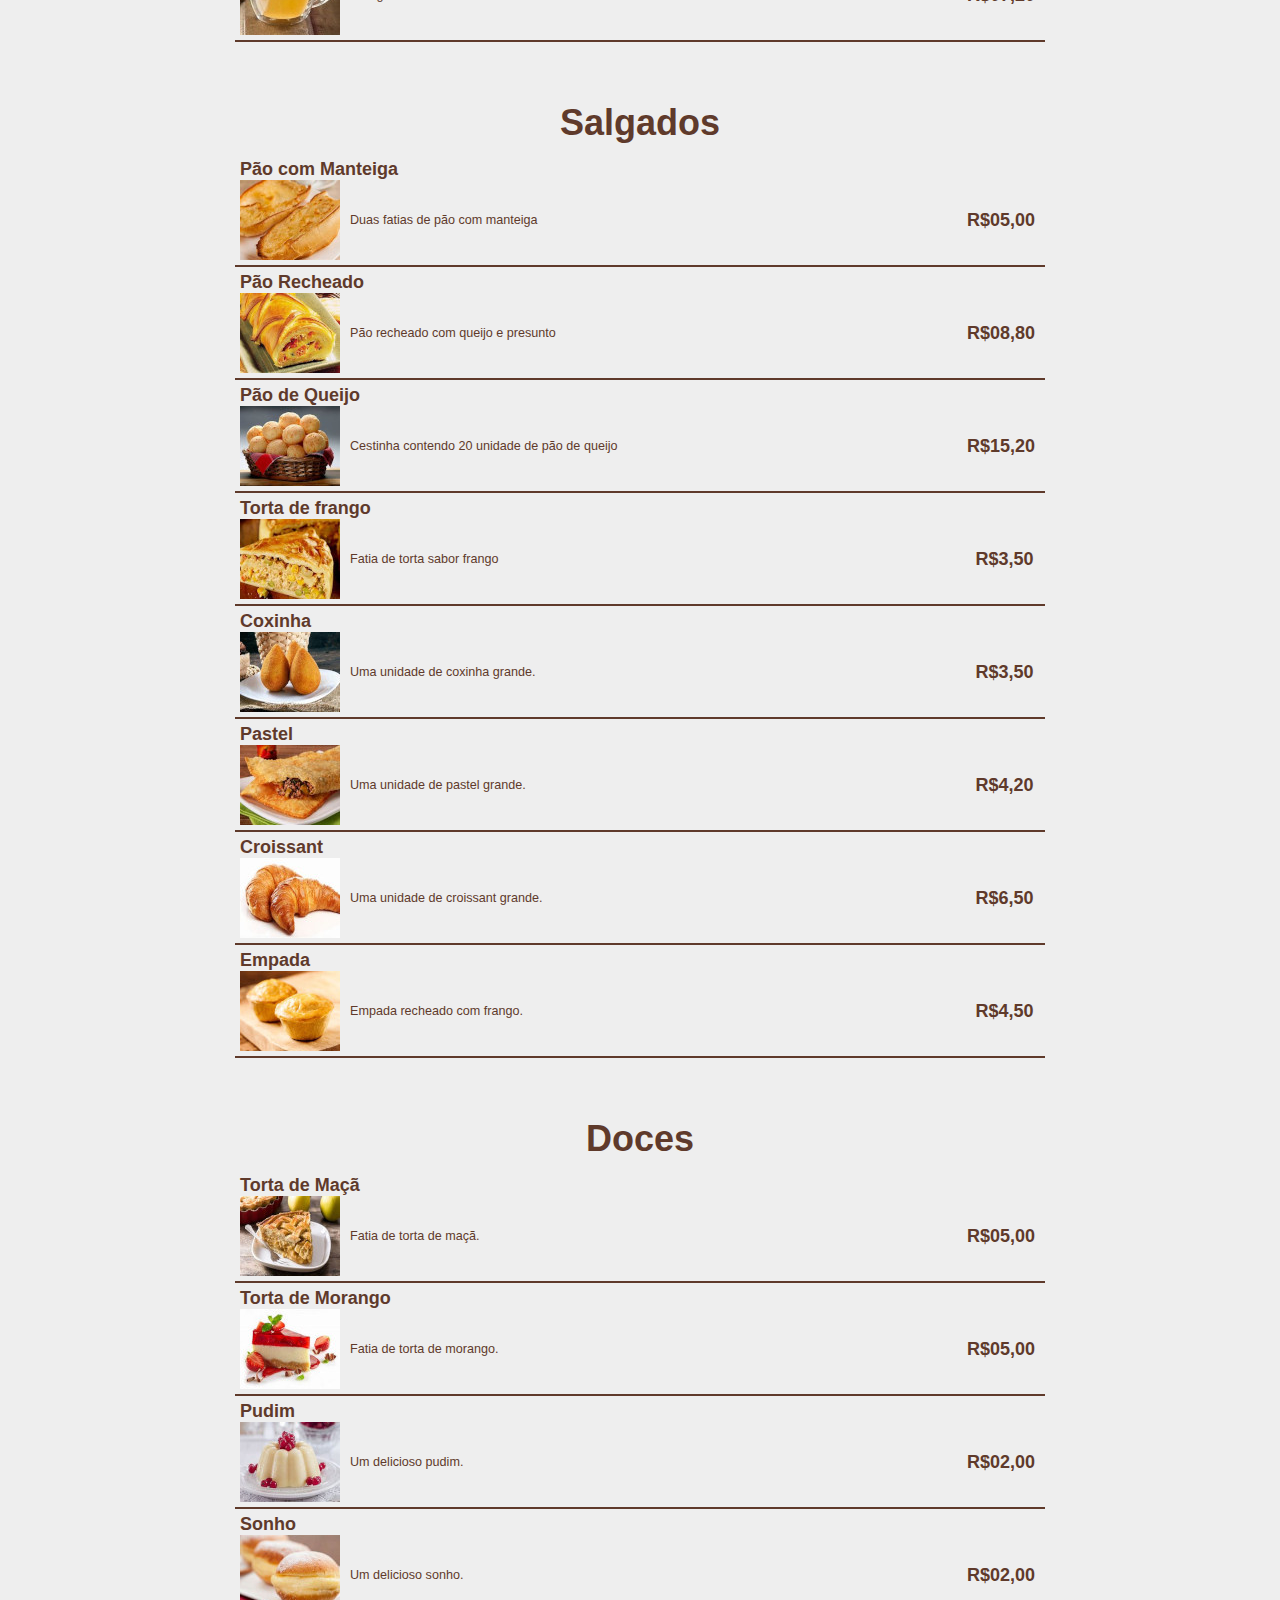
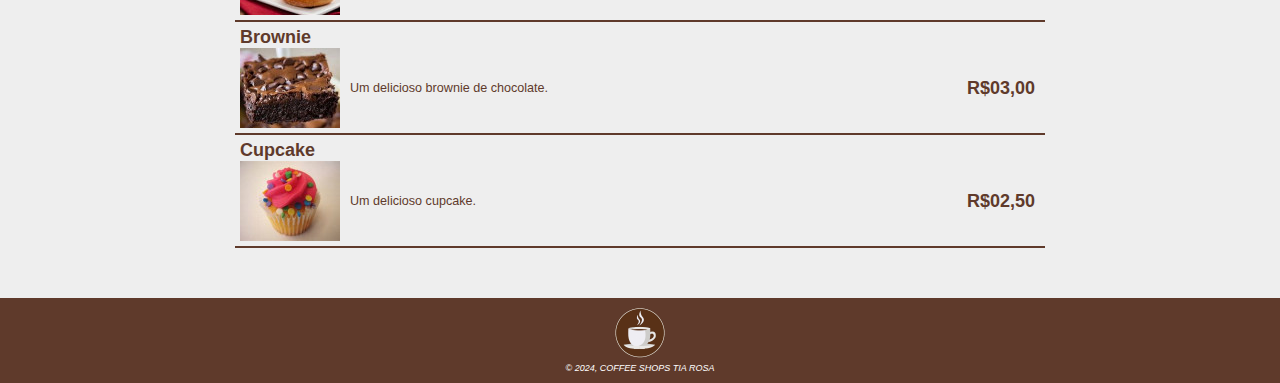
==== commit dd93d891: "Opções de comidas" ====
--- a/produtos.html
+++ b/produtos.html
@@ -105,7 +105,6 @@
 
         <section><!--Cafés Frios-->
             <h2>Cafés Frio</h2>
-
             <article>
                 <h1>Cold Brew</h1>
                 <div>
@@ -176,7 +175,6 @@
                     <p class="preco">R$25,40</p>
                 </div>
             </article>
-            <p>Todos os tipos de bebidas oferecidos em xícaras ou copos, que não forem ser consumidos no local, seram entregues em copos descartáveis personalizados.</p>
         </section>
 
         <!--Chás-->
@@ -251,8 +249,128 @@
                     <p class="preco">R$07,20</p>
                 </div>
             </article>
+        </section>
 
-            <p>Todos os tipos de bebidas oferecidos em xícaras ou copos, que não forem ser consumidos no local, seram entregues em copos descartáveis personalizados.</p>
+        <!--Salgados-->
+        <section>
+            <h1>Salgados</h1>
+            <article>
+                <h1>Pão com Manteiga</h1>
+                <div>
+                    <img src="imagens/produtos/salgados/pao-manteiga.jpg" alt="Pão com Manteiga">
+                    <p>Duas fatias de pão com manteiga</p>
+                    <p class="preco">R$05,00</p>
+                </div>
+            </article>
+            <article>
+                <h1>Pão Recheado</h1>
+                <div>
+                    <img src="imagens/produtos/salgados/pao-recheado.jpg" alt="Pão recheado">
+                    <p>Pão recheado com queijo e presunto</p>
+                    <p class="preco">R$08,80</p>
+                </div>
+            </article>
+            <article>
+                <h1>Pão de Queijo</h1>
+                <div>
+                    <img src="imagens/produtos/salgados/pao-queijo.jpg" alt="Cesta contendo pão de queijo">
+                    <p>Cestinha contendo 20 unidade de pão de queijo</p>
+                    <p class="preco">R$15,20</p>
+                </div>
+            </article>
+            <article>
+                <h1>Torta de frango</h1>
+                <div>
+                    <img src="imagens/produtos/salgados/torta-frango.jpg" alt="Fatia de torta sabor frango">
+                    <p>Fatia de torta sabor frango</p>
+                    <p class="preco">R$3,50</p>
+                </div>
+            </article>
+            <article>
+                <h1>Coxinha</h1>
+                <div>
+                    <img src="imagens/produtos/salgados/coxinha.jpg" alt="Prato contendo 3 coxinhas">
+                    <p>Uma unidade de coxinha grande.</p>
+                    <p class="preco">R$3,50</p>
+                </div>
+            </article>
+            <article>
+                <h1>Pastel</h1>
+                <div>
+                    <img src="imagens/produtos/salgados/pastel.jpg" alt="Pastel">
+                    <p>Uma unidade de pastel grande.</p>
+                    <p class="preco">R$4,20</p>
+                </div>
+            </article>
+            <article>
+                <h1>Croissant</h1>
+                <div>
+                    <img src="imagens/produtos/salgados/croissant.jpg" alt="Croissant">
+                    <p>Uma unidade de croissant grande.</p>
+                    <p class="preco">R$6,50</p>
+                </div>
+            </article>
+            <article>
+                <h1>Empada</h1>
+                <div>
+                    <img src="imagens/produtos/salgados/empada.jpg" alt="empada">
+                    <p>Empada recheado com frango.</p>
+                    <p class="preco">R$4,50</p>
+                </div>
+            </article>
+        </section>
+
+        <!--Doces-->
+        <section>
+            <h1>Doces</h1>
+            <article>
+                <h1>Torta de Maçã</h1>
+                <div>
+                    <img src="imagens/produtos/doces/torta-maca.jpg" alt="Fatia de torta de maçã">
+                    <p>Fatia de torta de maçã.</p>
+                    <p class="preco">R$05,00</p>
+                </div>
+            </article>
+            <article>
+                <h1>Torta de Morango</h1>
+                <div>
+                    <img src="imagens/produtos/doces/torta-morango.jpg" alt="Fatia de torta de morango">
+                    <p>Fatia de torta de morango.</p>
+                    <p class="preco">R$05,00</p>
+                </div>
+            </article>
+            <article>
+                <h1>Pudim</h1>
+                <div>
+                    <img src="imagens/produtos/doces/pudim.jpg" alt="Pudim servido em um prato">
+                    <p>Um delicioso pudim.</p>
+                    <p class="preco">R$02,00</p>
+                </div>
+            </article>
+            <article>
+                <h1>Sonho</h1>
+                <div>
+                    <img src="imagens/produtos/doces/sonho.jpg" alt="Sonho de padaria">
+                    <p>Um delicioso sonho.</p>
+                    <p class="preco">R$02,00</p>
+                </div>
+            </article>
+            <article>
+                <h1>Brownie</h1>
+                <div>
+                    <img src="imagens/produtos/doces/brownie.jpg" alt="Brownie: um tipo de bolo de chocolate">
+                    <p>Um delicioso brownie de chocolate.</p>
+                    <p class="preco">R$03,00</p>
+                </div>
+            </article>
+            <article>
+                <h1>Cupcake</h1>
+                <div>
+                    <img src="imagens/produtos/doces/cupcake.jpg" alt="Um cupcake">
+                    <p>Um delicioso cupcake.</p>
+                    <p class="preco">R$02,50</p>
+                </div>
+            </article>
         </section>
     </main>
     <footer>
